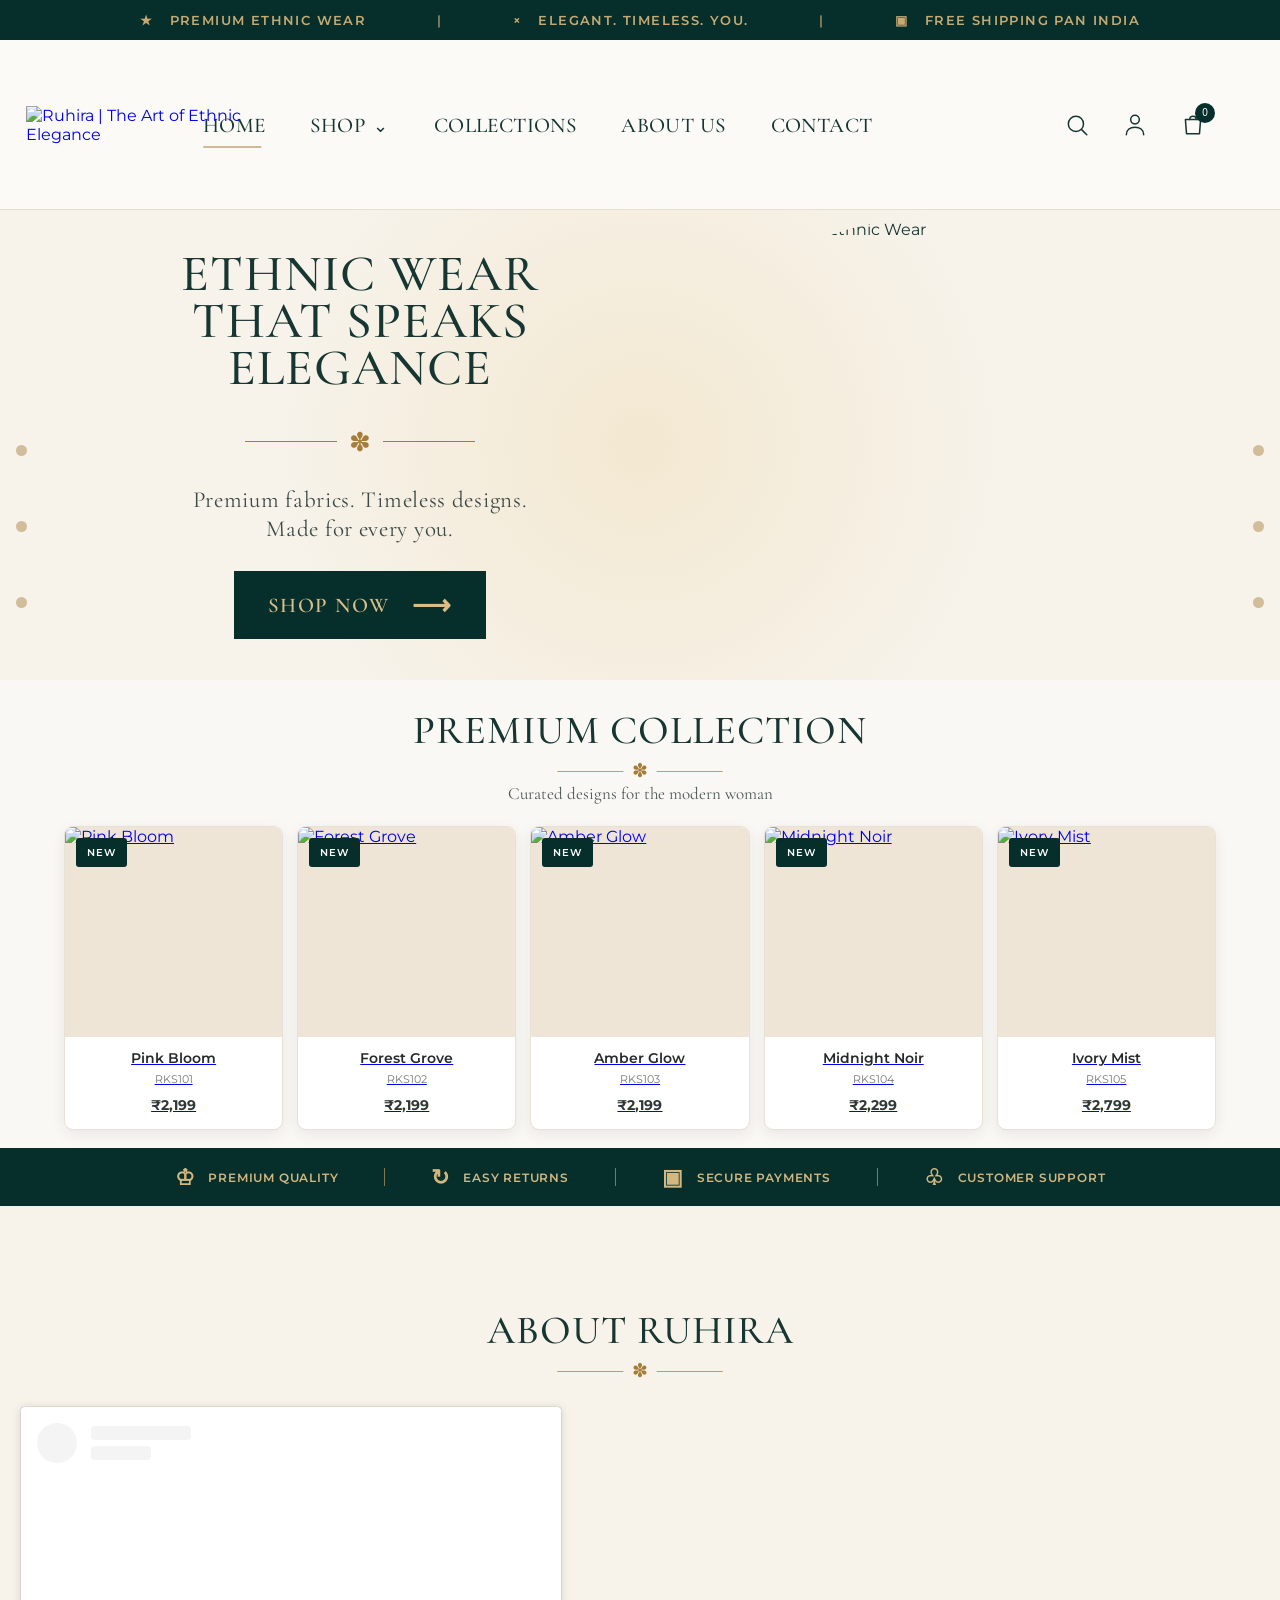
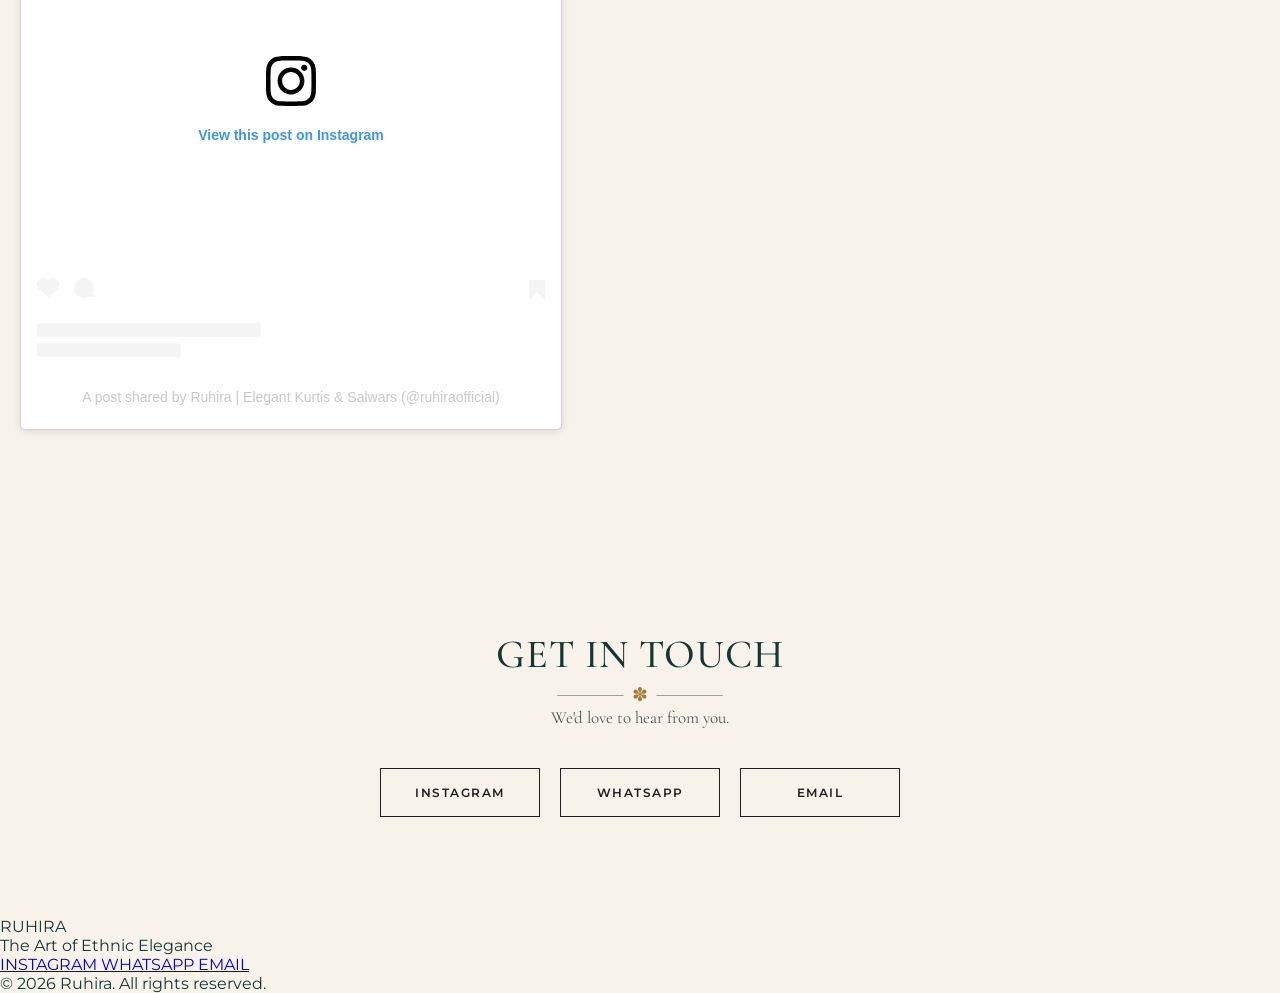
==== index.html @ 458ca5a6 "Update index.html" ====
<!DOCTYPE html>
<html lang="en">
<head>
    <meta charset="UTF-8">
    <meta name="viewport" content="width=device-width, initial-scale=1.0">

    <title>Ruhira | The Art of Ethnic Elegance</title>

    <link rel="stylesheet" href="style.css">

    <link rel="preconnect" href="https://fonts.googleapis.com">
    <link rel="preconnect" href="https://fonts.gstatic.com" crossorigin>

    <link href="https://fonts.googleapis.com/css2?family=Cormorant+Garamond:wght@400;500;600;700&family=Montserrat:wght@400;500;600;700&display=swap" rel="stylesheet">
</head>

<body>

    <!-- TOP ANNOUNCEMENT BAR -->
    <div class="top-bar">
        <div class="top-bar-content">
            <span>★ &nbsp; PREMIUM ETHNIC WEAR</span>
            <span class="divider">|</span>
            <span>× &nbsp; ELEGANT. TIMELESS. YOU.</span>
            <span class="divider">|</span>
            <span>▣ &nbsp; FREE SHIPPING PAN INDIA</span>
        </div>
    </div>


    <!-- NAVBAR -->
    <header class="navbar">

        <!-- COMPLETE LOGO IMAGE -->
        <a href="index.html" class="brand-logo">
            <img
                src="https://res.cloudinary.com/kipwuap2/image/upload/v1787139152/Website_Logo.png"
                alt="Ruhira | The Art of Ethnic Elegance"
            >
        </a>


        <!-- NAVIGATION -->
        <nav class="nav-menu">
            <a href="index.html" class="active">HOME</a>

            <a href="#collection">
                SHOP
                <span class="dropdown-arrow">⌄</span>
            </a>

            <a href="#collection">COLLECTIONS</a>
            <a href="#about">ABOUT US</a>
            <a href="#contact">CONTACT</a>
        </nav>


        <!-- NAV ICONS -->
        <div class="nav-icons">

            <button class="icon-button" aria-label="Search">
                <svg viewBox="0 0 24 24">
                    <circle cx="11" cy="11" r="7"></circle>
                    <line x1="16.5" y1="16.5" x2="21" y2="21"></line>
                </svg>
            </button>

            <button class="icon-button" aria-label="Account">
                <svg viewBox="0 0 24 24">
                    <circle cx="12" cy="7" r="4"></circle>
                    <path d="M4 21c0-4.5 3.5-7 8-7s8 2.5 8 7"></path>
                </svg>
            </button>

            <button class="icon-button cart-button" aria-label="Cart">
                <svg viewBox="0 0 24 24">
                    <path d="M5 7h14l-1 13H6L5 7z"></path>
                    <path d="M9 7a3 3 0 0 1 6 0"></path>
                </svg>

                <span class="cart-count">0</span>
            </button>

        </div>

    </header>


    <!-- HERO SECTION -->
    <section class="hero">

        <div class="hero-decor decor-left">
            <span></span>
            <span></span>
            <span></span>
        </div>

        <div class="hero-content">

            <div class="hero-text">

                <h1>
                    ETHNIC WEAR<br>
                    THAT SPEAKS ELEGANCE
                </h1>

                <div class="ornament">
                    <span></span>
                    <b>✽</b>
                    <span></span>
                </div>

                <p>
                    Premium fabrics. Timeless designs.<br>
                    Made for every you.
                </p>

                <a href="#collection" class="shop-button">
                    SHOP NOW
                    <span>⟶</span>
                </a>

            </div>


            <!-- HERO IMAGE -->
            <div class="hero-image-wrapper">

                <div class="hero-image">
                    <img
                        src="https://res.cloudinary.com/kipwuap2/image/upload/v1787125875/IMG_1424.jpg"
                        alt="Ruhira Premium Ethnic Wear"
                    >
                </div>

            </div>

        </div>

        <div class="hero-decor decor-right">
            <span></span>
            <span></span>
            <span></span>
        </div>

    </section>


    <!-- PREMIUM COLLECTION -->
    <section class="collection" id="collection">

        <div class="section-heading">

            <h2>PREMIUM COLLECTION</h2>

            <div class="ornament small">
                <span></span>
                <b>✽</b>
                <span></span>
            </div>

            <p>Curated designs for the modern woman</p>

        </div>

        <div class="product-grid" id="product-grid">
        </div>

    </section>


    <!-- BENEFITS -->
    <section class="benefits">

        <div class="benefit">
            <span class="benefit-icon">♔</span>
            <span>PREMIUM QUALITY</span>
        </div>

        <div class="benefit-divider"></div>

        <div class="benefit">
            <span class="benefit-icon">↻</span>
            <span>EASY RETURNS</span>
        </div>

        <div class="benefit-divider"></div>

        <div class="benefit">
            <span class="benefit-icon">▣</span>
            <span>SECURE PAYMENTS</span>
        </div>

        <div class="benefit-divider"></div>

        <div class="benefit">
            <span class="benefit-icon">♧</span>
            <span>CUSTOMER SUPPORT</span>
        </div>

    </section>

<section class="about-section" id="about">

    <div class="section-heading">

        <h2>ABOUT RUHIRA</h2>

        <div class="ornament small">
            <span></span>
            <b>✽</b>
            <span></span>
        </div>

    </div>

    <blockquote class="instagram-media" data-instgrm-captioned data-instgrm-permalink="https://www.instagram.com/reel/DbgBTe3TsdC/?utm_source=ig_embed&amp;utm_campaign=loading" data-instgrm-version="14" style=" background:#FFF; border:0; border-radius:3px; box-shadow:0 0 1px 0 rgba(0,0,0,0.5),0 1px 10px 0 rgba(0,0,0,0.15); margin: 1px; max-width:540px; min-width:326px; padding:0; width:99.375%; width:-webkit-calc(100% - 2px); width:calc(100% - 2px);"><div style="padding:16px;"> <a href="https://www.instagram.com/reel/DbgBTe3TsdC/?utm_source=ig_embed&amp;utm_campaign=loading" style=" background:#FFFFFF; line-height:0; padding:0 0; text-align:center; text-decoration:none; width:100%;" target="_blank"> <div style=" display: flex; flex-direction: row; align-items: center;"> <div style="background-color: #F4F4F4; border-radius: 50%; flex-grow: 0; height: 40px; margin-right: 14px; width: 40px;"></div> <div style="display: flex; flex-direction: column; flex-grow: 1; justify-content: center;"> <div style=" background-color: #F4F4F4; border-radius: 4px; flex-grow: 0; height: 14px; margin-bottom: 6px; width: 100px;"></div> <div style=" background-color: #F4F4F4; border-radius: 4px; flex-grow: 0; height: 14px; width: 60px;"></div></div></div><div style="padding: 19% 0;"></div> <div style="display:block; height:50px; margin:0 auto 12px; width:50px;"><svg width="50px" height="50px" viewBox="0 0 60 60" version="1.1" xmlns="https://www.w3.org/2000/svg" xmlns:xlink="https://www.w3.org/1999/xlink"><g stroke="none" stroke-width="1" fill="none" fill-rule="evenodd"><g transform="translate(-511.000000, -20.000000)" fill="#000000"><g><path d="M556.869,30.41 C554.814,30.41 553.148,32.076 553.148,34.131 C553.148,36.186 554.814,37.852 556.869,37.852 C558.924,37.852 560.59,36.186 560.59,34.131 C560.59,32.076 558.924,30.41 556.869,30.41 M541,60.657 C535.114,60.657 530.342,55.887 530.342,50 C530.342,44.114 535.114,39.342 541,39.342 C546.887,39.342 551.658,44.114 551.658,50 C551.658,55.887 546.887,60.657 541,60.657 M541,33.886 C532.1,33.886 524.886,41.1 524.886,50 C524.886,58.899 532.1,66.113 541,66.113 C549.9,66.113 557.115,58.899 557.115,50 C557.115,41.1 549.9,33.886 541,33.886 M565.378,62.101 C565.244,65.022 564.756,66.606 564.346,67.663 C563.803,69.06 563.154,70.057 562.106,71.106 C561.058,72.155 560.06,72.803 558.662,73.347 C557.607,73.757 556.021,74.244 553.102,74.378 C549.944,74.521 548.997,74.552 541,74.552 C533.003,74.552 532.056,74.521 528.898,74.378 C525.979,74.244 524.393,73.757 523.338,73.347 C521.94,72.803 520.942,72.155 519.894,71.106 C518.846,70.057 518.197,69.06 517.654,67.663 C517.244,66.606 516.755,65.022 516.623,62.101 C516.479,58.943 516.448,57.996 516.448,50 C516.448,42.003 516.479,41.056 516.623,37.899 C516.755,34.978 517.244,33.391 517.654,32.338 C518.197,30.938 518.846,29.942 519.894,28.894 C520.942,27.846 521.94,27.196 523.338,26.654 C524.393,26.244 525.979,25.756 528.898,25.623 C532.057,25.479 533.004,25.448 541,25.448 C548.997,25.448 549.943,25.479 553.102,25.623 C556.021,25.756 557.607,26.244 558.662,26.654 C560.06,27.196 561.058,27.846 562.106,28.894 C563.154,29.942 563.803,30.938 564.346,32.338 C564.756,33.391 565.244,34.978 565.378,37.899 C565.522,41.056 565.552,42.003 565.552,50 C565.552,57.996 565.522,58.943 565.378,62.101 M570.82,37.631 C570.674,34.438 570.167,32.258 569.425,30.349 C568.659,28.377 567.633,26.702 565.965,25.035 C564.297,23.368 562.623,22.342 560.652,21.575 C558.743,20.834 556.562,20.326 553.369,20.18 C550.169,20.033 549.148,20 541,20 C532.853,20 531.831,20.033 528.631,20.18 C525.438,20.326 523.257,20.834 521.349,21.575 C519.376,22.342 517.703,23.368 516.035,25.035 C514.368,26.702 513.342,28.377 512.574,30.349 C511.834,32.258 511.326,34.438 511.181,37.631 C511.035,40.831 511,41.851 511,50 C511,58.147 511.035,59.17 511.181,62.369 C511.326,65.562 511.834,67.743 512.574,69.651 C513.342,71.625 514.368,73.296 516.035,74.965 C517.703,76.634 519.376,77.658 521.349,78.425 C523.257,79.167 525.438,79.673 528.631,79.82 C531.831,79.965 532.853,80.001 541,80.001 C549.148,80.001 550.169,79.965 553.369,79.82 C556.562,79.673 558.743,79.167 560.652,78.425 C562.623,77.658 564.297,76.634 565.965,74.965 C567.633,73.296 568.659,71.625 569.425,69.651 C570.167,67.743 570.674,65.562 570.82,62.369 C570.966,59.17 571,58.147 571,50 C571,41.851 570.966,40.831 570.82,37.631"></path></g></g></g></svg></div><div style="padding-top: 8px;"> <div style=" color:#3897f0; font-family:Arial,sans-serif; font-size:14px; font-style:normal; font-weight:550; line-height:18px;">View this post on Instagram</div></div><div style="padding: 12.5% 0;"></div> <div style="display: flex; flex-direction: row; margin-bottom: 14px; align-items: center;"><div> <div style="background-color: #F4F4F4; border-radius: 50%; height: 12.5px; width: 12.5px; transform: translateX(0px) translateY(7px);"></div> <div style="background-color: #F4F4F4; height: 12.5px; transform: rotate(-45deg) translateX(3px) translateY(1px); width: 12.5px; flex-grow: 0; margin-right: 14px; margin-left: 2px;"></div> <div style="background-color: #F4F4F4; border-radius: 50%; height: 12.5px; width: 12.5px; transform: translateX(9px) translateY(-18px);"></div></div><div style="margin-left: 8px;"> <div style=" background-color: #F4F4F4; border-radius: 50%; flex-grow: 0; height: 20px; width: 20px;"></div> <div style=" width: 0; height: 0; border-top: 2px solid transparent; border-left: 6px solid #f4f4f4; border-bottom: 2px solid transparent; transform: translateX(16px) translateY(-4px) rotate(30deg)"></div></div><div style="margin-left: auto;"> <div style=" width: 0px; border-top: 8px solid #F4F4F4; border-right: 8px solid transparent; transform: translateY(16px);"></div> <div style=" background-color: #F4F4F4; flex-grow: 0; height: 12px; width: 16px; transform: translateY(-4px);"></div> <div style=" width: 0; height: 0; border-top: 8px solid #F4F4F4; border-left: 8px solid transparent; transform: translateY(-4px) translateX(8px);"></div></div></div> <div style="display: flex; flex-direction: column; flex-grow: 1; justify-content: center; margin-bottom: 24px;"> <div style=" background-color: #F4F4F4; border-radius: 4px; flex-grow: 0; height: 14px; margin-bottom: 6px; width: 224px;"></div> <div style=" background-color: #F4F4F4; border-radius: 4px; flex-grow: 0; height: 14px; width: 144px;"></div></div></a><p style=" color:#c9c8cd; font-family:Arial,sans-serif; font-size:14px; line-height:17px; margin-bottom:0; margin-top:8px; overflow:hidden; padding:8px 0 7px; text-align:center; text-overflow:ellipsis; white-space:nowrap;"><a href="https://www.instagram.com/reel/DbgBTe3TsdC/?utm_source=ig_embed&amp;utm_campaign=loading" style=" color:#c9c8cd; font-family:Arial,sans-serif; font-size:14px; font-style:normal; font-weight:normal; line-height:17px; text-decoration:none;" target="_blank">A post shared by Ruhira | Elegant Kurtis &amp; Salwars (@ruhiraofficial)</a></p></div></blockquote>
<script async src="//www.instagram.com/embed.js"></script>

</section>
    
<section class="contact-section" id="contact">

    <div class="section-heading">

        <h2>GET IN TOUCH</h2>

        <div class="ornament small">
            <span></span>
            <b>✽</b>
            <span></span>
        </div>

        <p>
            We'd love to hear from you.
        </p>

    </div>


    <div class="contact-links">

        <a
            href="https://www.instagram.com/ruhiraofficial/"
            target="_blank"
            class="contact-link"
        >
            INSTAGRAM
        </a>


        <a
            href="https://wa.me/917625064817"
            target="_blank"
            class="contact-link"
        >
            WHATSAPP
        </a>


        <a
            href="mailto:ruhirabyj@gmail.com"
            class="contact-link"
        >
            EMAIL
        </a>

    </div>

</section> 
    <footer class="site-footer">

    <div class="footer-brand">
        RUHIRA
    </div>

    <p>
        The Art of Ethnic Elegance
    </p>

    <div class="footer-links">

        <a href="https://www.instagram.com/ruhiraofficial/" target="_blank">
            INSTAGRAM
        </a>

        <a href="https://wa.me/917625064817" target="_blank">
            WHATSAPP
        </a>

        <a href="mailto:ruhirabyj@gmail.com">
            EMAIL
        </a>

    </div>

    <div class="footer-bottom">
        © 2026 Ruhira. All rights reserved.
    </div>

</footer>
    
    <script src="catalog.js"></script>
    <script src="index.js"></script>
    <script src="script.js"></script></body>
</html>
---- style.css ----
:root {
    --green: #062f2b;
    --dark-green: #032824;
    --gold: #a57c38;
    --light-gold: #c7aa72;
    --cream: #f7f3eb;
    --text: #173632;
    --white: #ffffff;
}


/* RESET */

* {
    margin: 0;
    padding: 0;
    box-sizing: border-box;
}


html {
    scroll-behavior: smooth;
}


body {
    font-family: "Montserrat", sans-serif;
    background: var(--cream);
    color: var(--text);
    overflow-x: hidden;
}


/* =========================
   TOP BAR
========================= */

.top-bar {
    background: var(--green);
    color: var(--light-gold);
    height: 40px;

    display: flex;
    align-items: center;
    justify-content: center;

    font-size: 13px;
    font-weight: 600;
    letter-spacing: 1.4px;
}


.top-bar-content {
    width: 100%;
    max-width: 1000px;

    display: flex;
    align-items: center;
    justify-content: space-between;
}


.top-bar .divider {
    color: var(--light-gold);
    opacity: 0.8;
}


/* =========================
   NAVBAR
========================= */
.navbar {
    height: 170px;
    background: #fbfaf7;

    position: relative;

    display: flex;
    align-items: center;
    justify-content: center;

    border-bottom: 1px solid #e7dfd0;

    z-index: 10;
}


/* LOGO — completely independent from navigation */

.brand-logo {
    position: absolute;
    left: 2% !important;
    top: 50%;

    transform: translateY(-50%);

    width: 250px;

    display: flex;
    align-items: center;
    justify-content: center;

    text-decoration: none;
}

.brand-logo img {
    width: 250px;
    height: auto;

    display: block;
    object-fit: contain;
    filter: none;
}

/* NAVIGATION — always centered */

.nav-menu {
    position: absolute;

    left: 42% !important;
    top: 50%;

    transform: translate(-50%, -50%);

    display: flex;
    align-items: center;

    gap: 45px;

    white-space: nowrap;
}

.nav-menu a {
    position: relative;

    text-decoration: none;
    color: var(--text);

    font-family: "Cormorant Garamond", serif;
    font-size: 21px;
    font-weight: 500;

    letter-spacing: 0.4px;

    padding: 10px 0;
}


.nav-menu a.active::after {
    content: "";

    position: absolute;

    width: 58px;
    height: 1px;

    background: var(--gold);

    left: 0;
    bottom: 0;
}


.dropdown-arrow {
    font-family: Arial, sans-serif;
    font-size: 18px;

    margin-left: 3px;
}


/* ICONS — independent on right */

.nav-icons {
    position: absolute;

    right: 70px;
    top: 50%;

    transform: translateY(-50%);

    display: flex;
    align-items: center;

    gap: 24px;
}


.icon-button {
    position: relative;

    border: none;
    background: transparent;

    width: 34px;
    height: 34px;

    cursor: pointer;

    display: flex;
    align-items: center;
    justify-content: center;
}


.icon-button svg {
    width: 26px;
    height: 26px;

    fill: none;
    stroke: var(--text);

    stroke-width: 1.4;
    stroke-linecap: round;
    stroke-linejoin: round;
}


.cart-count {
    position: absolute;

    top: -5px;
    right: -5px;

    width: 20px;
    height: 20px;

    border-radius: 50%;

    background: var(--green);
    color: white;

    display: flex;
    align-items: center;
    justify-content: center;

    font-size: 10px;
}


/* =========================
   HERO
========================= */

.hero {
    position: relative;

    background:
        radial-gradient(
            circle at center,
            rgba(232, 204, 143, 0.28) 0%,
            rgba(247, 243, 235, 0) 55%
        ),
        var(--cream);

    min-height: 470px;

    overflow: hidden;
}


.hero-content {
    max-width: 1500px;
    margin: auto;

    min-height: 470px;

    display: grid;
    grid-template-columns: 1fr 1fr;

    align-items: center;

    gap: 20px;

    padding: 0 60px;
}


/* HERO TEXT */

.hero-text {
    text-align: center;

    padding-left: 30px;
}


.hero-text h1 {
    font-family: "Cormorant Garamond", serif;

    font-size: clamp(45px, 4vw, 70px);
    line-height: 0.92;

    font-weight: 500;

    letter-spacing: 1px;

    color: var(--text);

    margin-bottom: 34px;
}


.hero-text p {
    font-family: "Cormorant Garamond", serif;

    color: #3d4947;

    font-size: 23px;
    line-height: 1.25;

    letter-spacing: 0.7px;

    margin: 28px 0;
}


/* ORNAMENT */

.ornament {
    display: flex;

    align-items: center;
    justify-content: center;

    gap: 12px;
}


.ornament span {
    width: 92px;
    height: 1px;

    background: var(--gold);
}


.ornament b {
    color: var(--gold);

    font-size: 26px;
    font-weight: normal;
}


/* SHOP BUTTON */

.shop-button {
    display: inline-flex;

    align-items: center;
    justify-content: center;

    gap: 22px;

    background: var(--green);
    color: #d7bd89;

    text-decoration: none;

    padding: 18px 34px;

    min-width: 210px;

    font-family: "Cormorant Garamond", serif;

    font-size: 21px;
    font-weight: 600;

    letter-spacing: 1.5px;

    transition: 0.25s ease;
}


.shop-button:hover {
    background: #0a413b;
    transform: translateY(-2px);
}


.shop-button span {
    font-family: Arial, sans-serif;
    font-size: 27px;
}


/* =========================
   HERO IMAGE
========================= */

.hero-image-wrapper {
    display: flex;

    align-items: center;
    justify-content: center;

    height: 470px;
}


/*
 IMPORTANT FIX:

 The previous image was zoomed because
 object-fit: cover was cropping it.

 Using contain keeps the full image visible.
*/

.hero-image {
    width: min(100%, 520px);
    height: 450px;

    display: flex;

    align-items: center;
    justify-content: center;

    overflow: hidden;

    border-radius: 240px 240px 0 0;
}


.hero-image img {
    width: 100%;
    height: 100%;

    display: block;

    object-fit: contain;

    object-position: center center;

    background: transparent;
}


/* SIDE DECORATIONS */

.hero-decor {
    position: absolute;

    top: 50%;

    display: flex;
    flex-direction: column;

    gap: 65px;

    opacity: 0.45;
}


.decor-left {
    left: 16px;
}


.decor-right {
    right: 16px;
}


.hero-decor span {
    width: 11px;
    height: 11px;

    background: var(--gold);

    border-radius: 50%;
}


/* =========================
   COLLECTION
========================= */

.collection {
    background: #faf8f4;

    padding: 26px 5vw 18px;
}


.section-heading {
    text-align: center;

    margin-bottom: 22px;
}


.section-heading h2 {
    font-family: "Cormorant Garamond", serif;

    color: var(--text);

    font-size: 40px;
    font-weight: 500;

    letter-spacing: 1px;

    margin-bottom: 3px;
}


.ornament.small {
    transform: scale(0.72);

    margin: -2px 0;
}


.section-heading p {
    font-family: "Cormorant Garamond", serif;

    color: #4d5755;

    font-size: 17px;

    margin-top: -4px;
}


/* PRODUCT GRID */

.product-grid {
    max-width: 1500px;

    margin: 0 auto;

    display: grid;

    grid-template-columns: repeat(5, 1fr);

    gap: 14px;
}


/* PRODUCT CARD */

.product-card {
    background: white;

    border-radius: 9px;

    overflow: hidden;

    box-shadow: 0 4px 14px rgba(35, 35, 35, 0.08);

    border: 1px solid #e8e1d5;

    transition: 0.25s ease;
}


.product-card:hover {
    transform: translateY(-5px);

    box-shadow: 0 12px 28px rgba(35, 35, 35, 0.12);
}


.product-image {
    position: relative;

    height: 210px;

    overflow: hidden;

    background: #eee5d7;
}


.product-image img {
    width: 100%;
    height: 100%;

    display: block;

    object-fit: cover;

    object-position: center top;

    transition: transform 0.4s ease;
}


.product-card:hover .product-image img {
    transform: scale(1.04);
}


.new-tag {
    position: absolute;

    top: 11px;
    left: 11px;

    z-index: 2;

    background: var(--green);
    color: white;

    padding: 8px 11px;

    border-radius: 3px;

    font-size: 10px;
    font-weight: 600;

    letter-spacing: 1px;
}


/* PRODUCT INFO */

.product-info {
    text-align: center;

    padding: 12px 10px 15px;
}


.product-info h3 {
    color: #252b2a;

    font-size: 14px;
    font-weight: 600;

    margin-bottom: 5px;
}


.product-info p {
    color: #777;

    font-size: 11px;

    margin-bottom: 9px;
}


.product-info strong {
    color: #313838;

    font-size: 14px;
}


/* =========================
   BENEFITS
========================= */

.benefits {
    background: var(--green);

    color: #d2b780;

    min-height: 58px;

    display: flex;

    align-items: center;
    justify-content: center;

    gap: 46px;

    padding: 0 30px;
}


.benefit {
    display: flex;

    align-items: center;

    gap: 13px;

    font-size: 12px;
    font-weight: 600;

    letter-spacing: 0.8px;

    white-space: nowrap;
}


.benefit-icon {
    font-size: 22px;

    color: #d2b780;
}


.benefit-divider {
    width: 1px;
    height: 18px;

    background: #b69a62;

    opacity: 0.7;
}


/* =========================
   RESPONSIVE
========================= */

@media (max-width: 1100px) {

    .navbar {
        grid-template-columns: 230px 1fr 170px;
    }

    .brand-logo {
        width: 190px;
        margin-left: 15px;
    }

    .brand-logo img {
        width: 170px;
    }

    .nav-menu {
        gap: 24px;
    }

    .nav-menu a {
        font-size: 18px;
    }

    .product-grid {
        grid-template-columns: repeat(3, 1fr);
    }

    .benefits {
        gap: 20px;
    }

}


@media (max-width: 768px) {

    .top-bar {
        height: auto;

        padding: 10px;

        font-size: 9px;
    }

    .top-bar-content {
        gap: 8px;
    }

    .navbar {
        min-height: 95px;

        grid-template-columns: 150px 1fr auto;

        padding: 8px 15px;
    }

    .brand-logo {
        width: 125px;
        margin-left: 0;
    }

    .brand-logo img {
        width: 125px;
    }

    .nav-menu {
        display: none;
    }

    .nav-icons {
        gap: 10px;
    }

    .hero-content {
        grid-template-columns: 1fr;

        padding: 40px 20px 0;
    }

    .hero-text {
        padding: 0;
    }

    .hero-text h1 {
        font-size: 48px;
    }

    .hero-image-wrapper {
        height: 400px;
    }

    .hero-image {
        height: 380px;
        width: 100%;
    }

    .product-grid {
        grid-template-columns: repeat(2, 1fr);
    }

    .benefits {
        flex-wrap: wrap;

        padding: 18px;

        gap: 15px;
    }

    .benefit-divider {
        display: none;
    }

}


@media (max-width: 480px) {

    .top-bar-content span:nth-child(3),
    .top-bar-content span:nth-child(5) {
        display: none;
    }

    .top-bar .divider {
        display: none;
    }

    .product-grid {
        grid-template-columns: 1fr;
    }

    .hero-text h1 {
        font-size: 40px;
    }

    .hero-text p {
        font-size: 20px;
    }

}

.size-button.disabled,
.size-button:disabled {
    opacity: 0.3;
    cursor: not-allowed;
}

/* =========================
   CONTACT SECTION
========================= */

.contact-section {
    padding: 100px 20px;
    text-align: center;
}


.contact-links {
    display: flex;
    justify-content: center;
    gap: 20px;
    margin-top: 40px;
    flex-wrap: wrap;
}


.contact-link {
    min-width: 160px;
    padding: 16px 25px;

    border: 1px solid #1f1f1f;

    color: #1f1f1f;

    text-decoration: none;

    font-family: "Montserrat", sans-serif;

    font-size: 12px;

    font-weight: 600;

    letter-spacing: 1.5px;

    transition: all 0.3s ease;
}


.contact-link:hover {
    background: #1f1f1f;
    color: #ffffff;
}

.about-section {
    padding: 100px 20px;
    text-align: center;
}
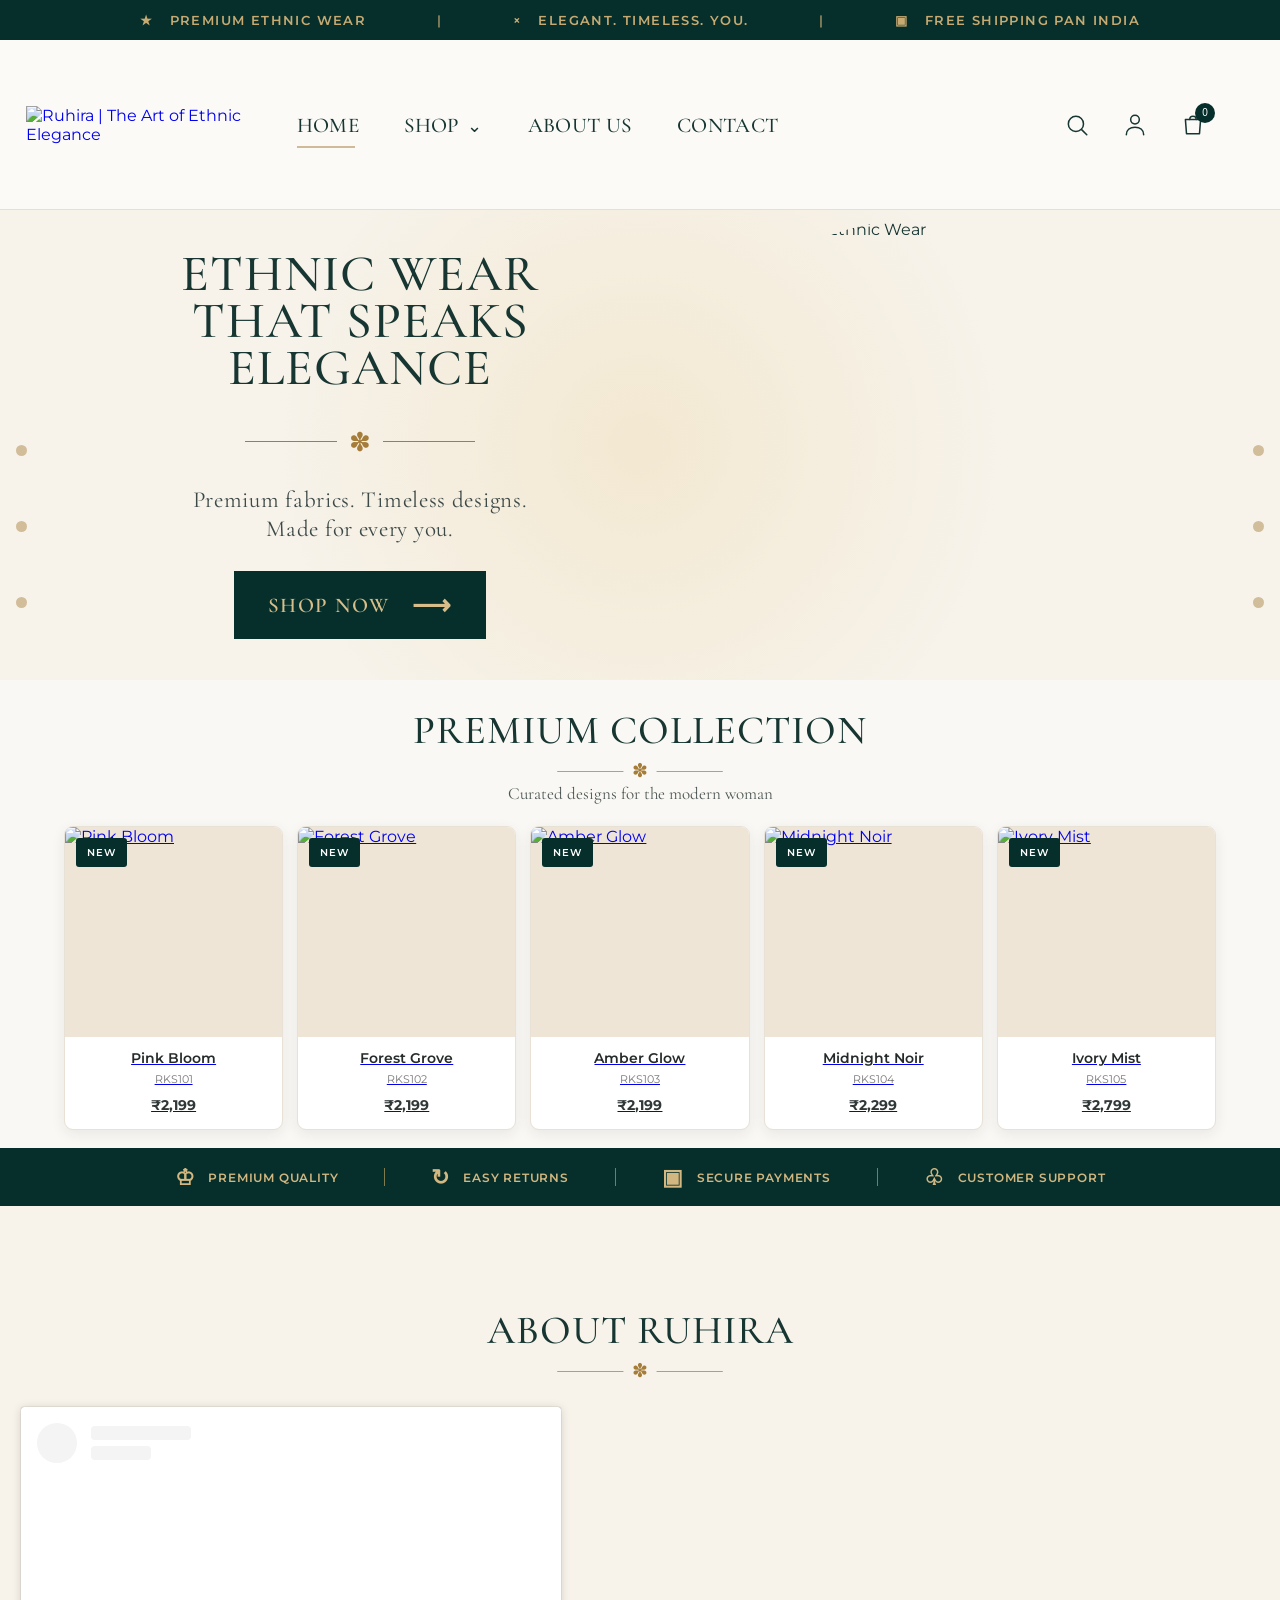
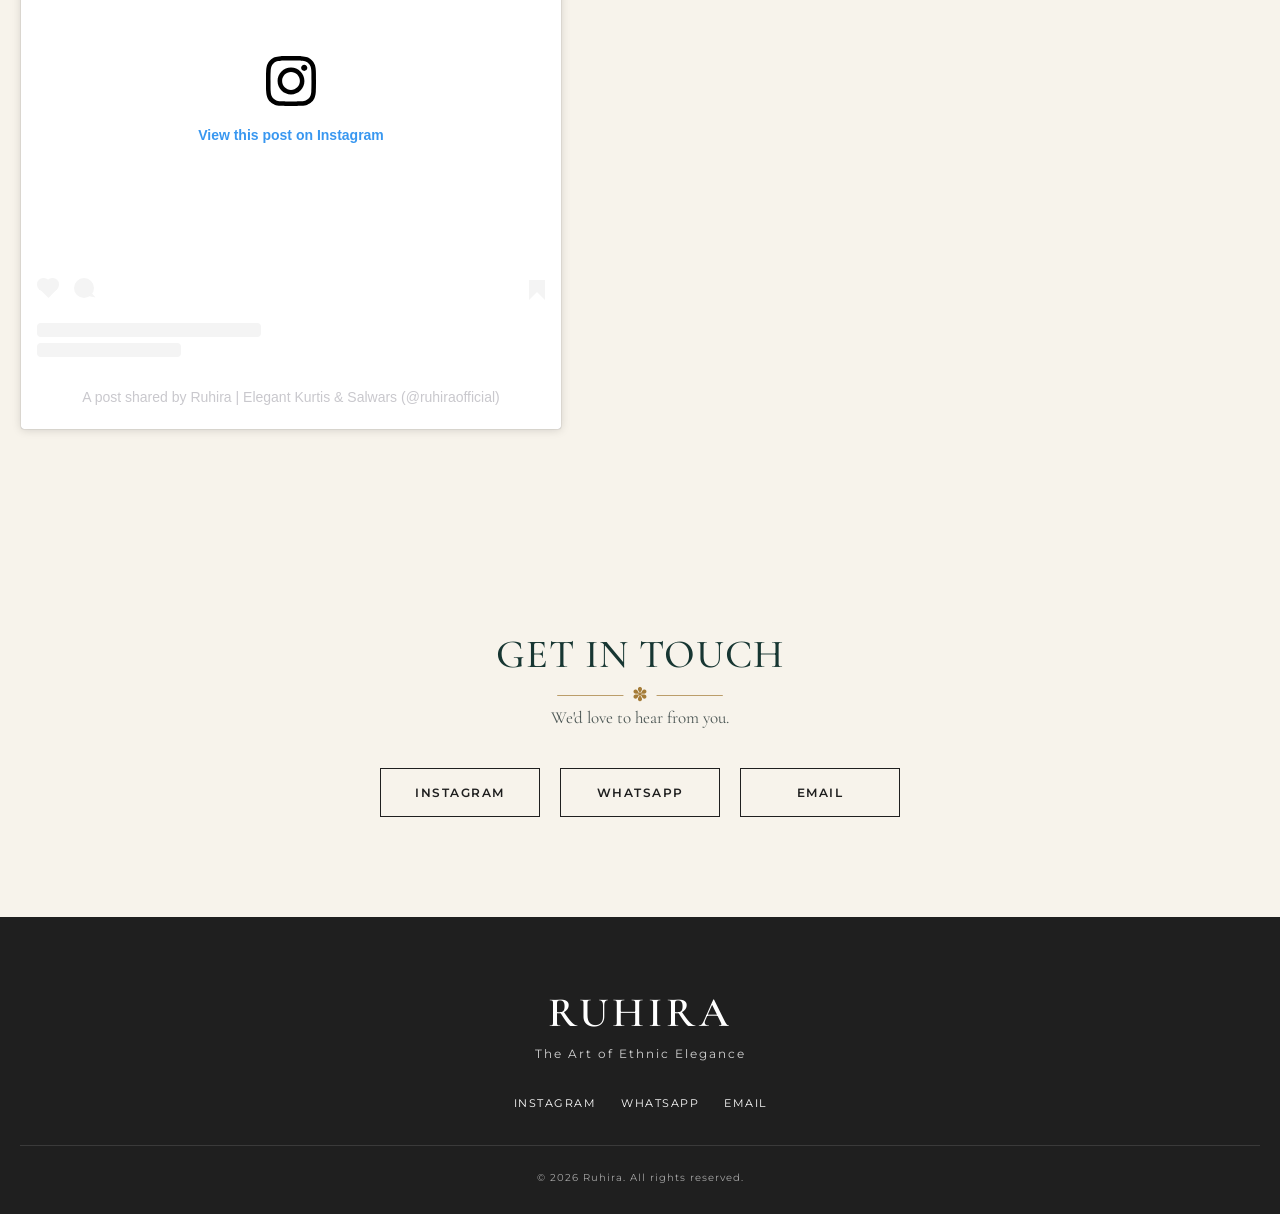
==== commit 7bdc6c11: "Update index.html" ====
--- a/index.html
+++ b/index.html
@@ -49,7 +49,6 @@
                 <span class="dropdown-arrow">⌄</span>
             </a>
 
-            <a href="#collection">COLLECTIONS</a>
             <a href="#about">ABOUT US</a>
             <a href="#contact">CONTACT</a>
         </nav>
--- a/style.css
+++ b/style.css
@@ -904,3 +904,64 @@
     padding: 100px 20px;
     text-align: center;
 }
+
+/* =========================
+   FOOTER
+========================= */
+
+.site-footer {
+    padding: 70px 20px 30px;
+    text-align: center;
+    background: #1f1f1f;
+    color: #ffffff;
+}
+
+
+.footer-brand {
+    font-family: "Cormorant Garamond", serif;
+    font-size: 42px;
+    font-weight: 600;
+    letter-spacing: 4px;
+}
+
+
+.site-footer p {
+    margin-top: 8px;
+    font-family: "Montserrat", sans-serif;
+    font-size: 12px;
+    letter-spacing: 2px;
+    opacity: 0.8;
+}
+
+
+.footer-links {
+    display: flex;
+    justify-content: center;
+    gap: 25px;
+    margin: 35px 0;
+    flex-wrap: wrap;
+}
+
+
+.footer-links a {
+    color: #ffffff;
+    text-decoration: none;
+    font-family: "Montserrat", sans-serif;
+    font-size: 11px;
+    letter-spacing: 1.5px;
+}
+
+
+.footer-links a:hover {
+    opacity: 0.7;
+}
+
+
+.footer-bottom {
+    padding-top: 25px;
+    border-top: 1px solid rgba(255, 255, 255, 0.2);
+    font-family: "Montserrat", sans-serif;
+    font-size: 10px;
+    letter-spacing: 1px;
+    opacity: 0.6;
+}
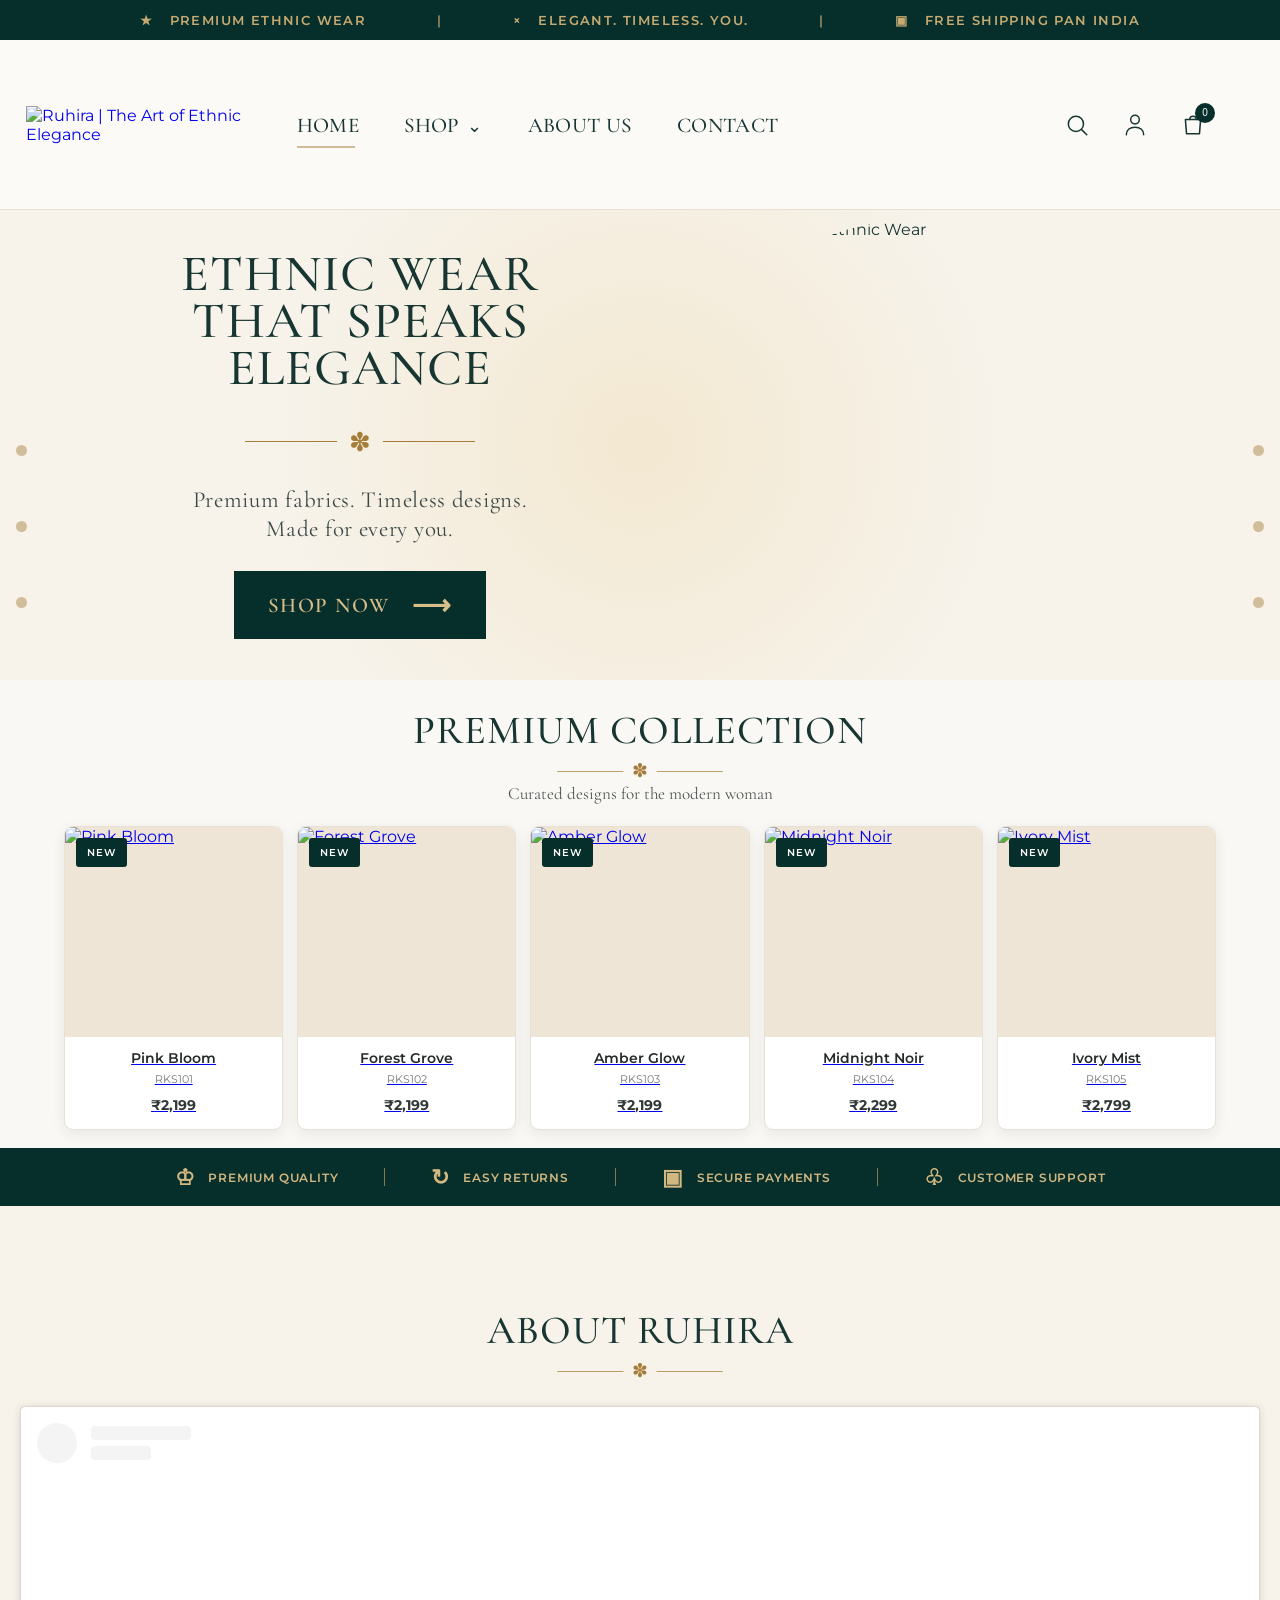
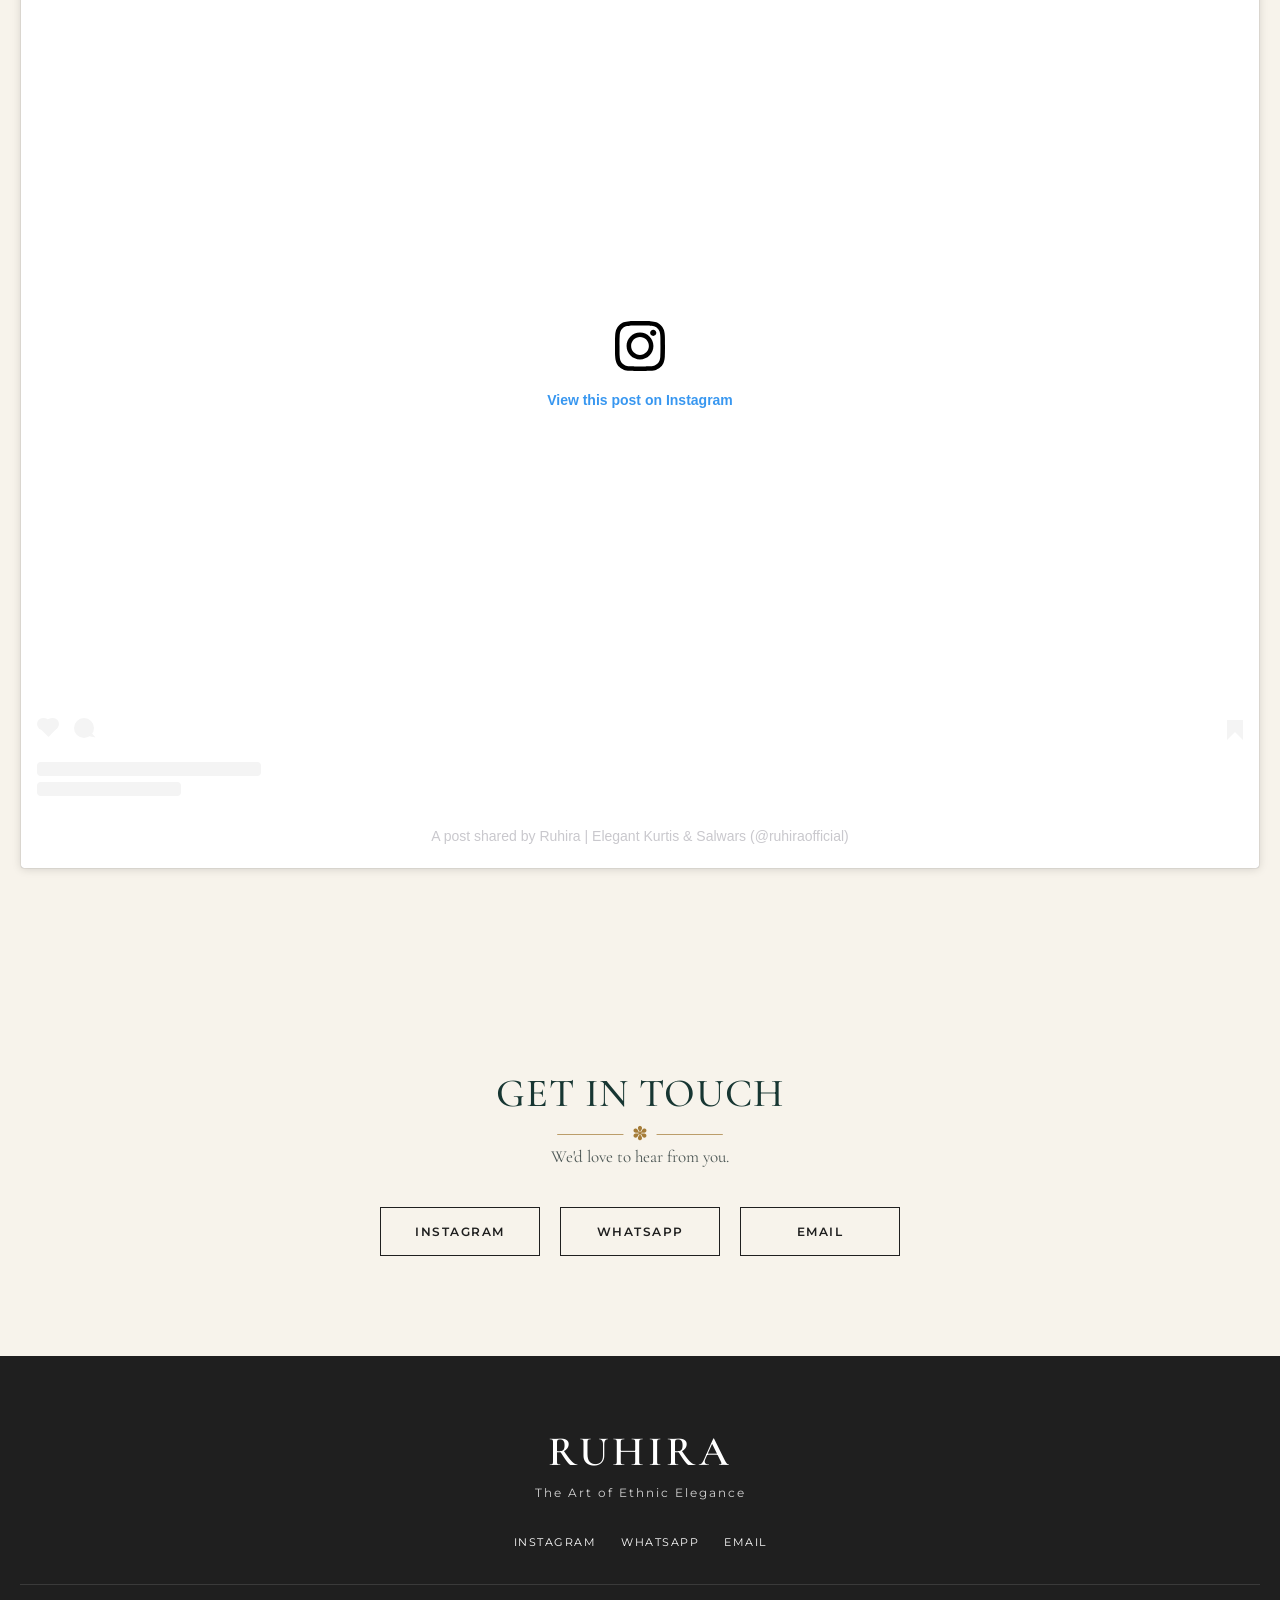
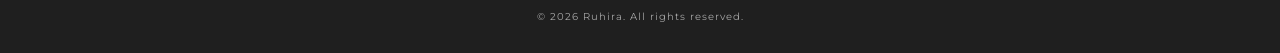
==== commit 198ad8eb: "Update index.html" ====
--- a/index.html
+++ b/index.html
@@ -212,10 +212,10 @@
         </div>
 
     </div>
-
-    <blockquote class="instagram-media" data-instgrm-captioned data-instgrm-permalink="https://www.instagram.com/reel/DbgBTe3TsdC/?utm_source=ig_embed&amp;utm_campaign=loading" data-instgrm-version="14" style=" background:#FFF; border:0; border-radius:3px; box-shadow:0 0 1px 0 rgba(0,0,0,0.5),0 1px 10px 0 rgba(0,0,0,0.15); margin: 1px; max-width:540px; min-width:326px; padding:0; width:99.375%; width:-webkit-calc(100% - 2px); width:calc(100% - 2px);"><div style="padding:16px;"> <a href="https://www.instagram.com/reel/DbgBTe3TsdC/?utm_source=ig_embed&amp;utm_campaign=loading" style=" background:#FFFFFF; line-height:0; padding:0 0; text-align:center; text-decoration:none; width:100%;" target="_blank"> <div style=" display: flex; flex-direction: row; align-items: center;"> <div style="background-color: #F4F4F4; border-radius: 50%; flex-grow: 0; height: 40px; margin-right: 14px; width: 40px;"></div> <div style="display: flex; flex-direction: column; flex-grow: 1; justify-content: center;"> <div style=" background-color: #F4F4F4; border-radius: 4px; flex-grow: 0; height: 14px; margin-bottom: 6px; width: 100px;"></div> <div style=" background-color: #F4F4F4; border-radius: 4px; flex-grow: 0; height: 14px; width: 60px;"></div></div></div><div style="padding: 19% 0;"></div> <div style="display:block; height:50px; margin:0 auto 12px; width:50px;"><svg width="50px" height="50px" viewBox="0 0 60 60" version="1.1" xmlns="https://www.w3.org/2000/svg" xmlns:xlink="https://www.w3.org/1999/xlink"><g stroke="none" stroke-width="1" fill="none" fill-rule="evenodd"><g transform="translate(-511.000000, -20.000000)" fill="#000000"><g><path d="M556.869,30.41 C554.814,30.41 553.148,32.076 553.148,34.131 C553.148,36.186 554.814,37.852 556.869,37.852 C558.924,37.852 560.59,36.186 560.59,34.131 C560.59,32.076 558.924,30.41 556.869,30.41 M541,60.657 C535.114,60.657 530.342,55.887 530.342,50 C530.342,44.114 535.114,39.342 541,39.342 C546.887,39.342 551.658,44.114 551.658,50 C551.658,55.887 546.887,60.657 541,60.657 M541,33.886 C532.1,33.886 524.886,41.1 524.886,50 C524.886,58.899 532.1,66.113 541,66.113 C549.9,66.113 557.115,58.899 557.115,50 C557.115,41.1 549.9,33.886 541,33.886 M565.378,62.101 C565.244,65.022 564.756,66.606 564.346,67.663 C563.803,69.06 563.154,70.057 562.106,71.106 C561.058,72.155 560.06,72.803 558.662,73.347 C557.607,73.757 556.021,74.244 553.102,74.378 C549.944,74.521 548.997,74.552 541,74.552 C533.003,74.552 532.056,74.521 528.898,74.378 C525.979,74.244 524.393,73.757 523.338,73.347 C521.94,72.803 520.942,72.155 519.894,71.106 C518.846,70.057 518.197,69.06 517.654,67.663 C517.244,66.606 516.755,65.022 516.623,62.101 C516.479,58.943 516.448,57.996 516.448,50 C516.448,42.003 516.479,41.056 516.623,37.899 C516.755,34.978 517.244,33.391 517.654,32.338 C518.197,30.938 518.846,29.942 519.894,28.894 C520.942,27.846 521.94,27.196 523.338,26.654 C524.393,26.244 525.979,25.756 528.898,25.623 C532.057,25.479 533.004,25.448 541,25.448 C548.997,25.448 549.943,25.479 553.102,25.623 C556.021,25.756 557.607,26.244 558.662,26.654 C560.06,27.196 561.058,27.846 562.106,28.894 C563.154,29.942 563.803,30.938 564.346,32.338 C564.756,33.391 565.244,34.978 565.378,37.899 C565.522,41.056 565.552,42.003 565.552,50 C565.552,57.996 565.522,58.943 565.378,62.101 M570.82,37.631 C570.674,34.438 570.167,32.258 569.425,30.349 C568.659,28.377 567.633,26.702 565.965,25.035 C564.297,23.368 562.623,22.342 560.652,21.575 C558.743,20.834 556.562,20.326 553.369,20.18 C550.169,20.033 549.148,20 541,20 C532.853,20 531.831,20.033 528.631,20.18 C525.438,20.326 523.257,20.834 521.349,21.575 C519.376,22.342 517.703,23.368 516.035,25.035 C514.368,26.702 513.342,28.377 512.574,30.349 C511.834,32.258 511.326,34.438 511.181,37.631 C511.035,40.831 511,41.851 511,50 C511,58.147 511.035,59.17 511.181,62.369 C511.326,65.562 511.834,67.743 512.574,69.651 C513.342,71.625 514.368,73.296 516.035,74.965 C517.703,76.634 519.376,77.658 521.349,78.425 C523.257,79.167 525.438,79.673 528.631,79.82 C531.831,79.965 532.853,80.001 541,80.001 C549.148,80.001 550.169,79.965 553.369,79.82 C556.562,79.673 558.743,79.167 560.652,78.425 C562.623,77.658 564.297,76.634 565.965,74.965 C567.633,73.296 568.659,71.625 569.425,69.651 C570.167,67.743 570.674,65.562 570.82,62.369 C570.966,59.17 571,58.147 571,50 C571,41.851 570.966,40.831 570.82,37.631"></path></g></g></g></svg></div><div style="padding-top: 8px;"> <div style=" color:#3897f0; font-family:Arial,sans-serif; font-size:14px; font-style:normal; font-weight:550; line-height:18px;">View this post on Instagram</div></div><div style="padding: 12.5% 0;"></div> <div style="display: flex; flex-direction: row; margin-bottom: 14px; align-items: center;"><div> <div style="background-color: #F4F4F4; border-radius: 50%; height: 12.5px; width: 12.5px; transform: translateX(0px) translateY(7px);"></div> <div style="background-color: #F4F4F4; height: 12.5px; transform: rotate(-45deg) translateX(3px) translateY(1px); width: 12.5px; flex-grow: 0; margin-right: 14px; margin-left: 2px;"></div> <div style="background-color: #F4F4F4; border-radius: 50%; height: 12.5px; width: 12.5px; transform: translateX(9px) translateY(-18px);"></div></div><div style="margin-left: 8px;"> <div style=" background-color: #F4F4F4; border-radius: 50%; flex-grow: 0; height: 20px; width: 20px;"></div> <div style=" width: 0; height: 0; border-top: 2px solid transparent; border-left: 6px solid #f4f4f4; border-bottom: 2px solid transparent; transform: translateX(16px) translateY(-4px) rotate(30deg)"></div></div><div style="margin-left: auto;"> <div style=" width: 0px; border-top: 8px solid #F4F4F4; border-right: 8px solid transparent; transform: translateY(16px);"></div> <div style=" background-color: #F4F4F4; flex-grow: 0; height: 12px; width: 16px; transform: translateY(-4px);"></div> <div style=" width: 0; height: 0; border-top: 8px solid #F4F4F4; border-left: 8px solid transparent; transform: translateY(-4px) translateX(8px);"></div></div></div> <div style="display: flex; flex-direction: column; flex-grow: 1; justify-content: center; margin-bottom: 24px;"> <div style=" background-color: #F4F4F4; border-radius: 4px; flex-grow: 0; height: 14px; margin-bottom: 6px; width: 224px;"></div> <div style=" background-color: #F4F4F4; border-radius: 4px; flex-grow: 0; height: 14px; width: 144px;"></div></div></a><p style=" color:#c9c8cd; font-family:Arial,sans-serif; font-size:14px; line-height:17px; margin-bottom:0; margin-top:8px; overflow:hidden; padding:8px 0 7px; text-align:center; text-overflow:ellipsis; white-space:nowrap;"><a href="https://www.instagram.com/reel/DbgBTe3TsdC/?utm_source=ig_embed&amp;utm_campaign=loading" style=" color:#c9c8cd; font-family:Arial,sans-serif; font-size:14px; font-style:normal; font-weight:normal; line-height:17px; text-decoration:none;" target="_blank">A post shared by Ruhira | Elegant Kurtis &amp; Salwars (@ruhiraofficial)</a></p></div></blockquote>
+<div class="about-video">
+    <blockquote class="instagram-media" data-instgrm-captioned data-instgrm-permalink="https://www.instagram.com/reel/DbgBTe3TsdC/?utm_source=ig_embed&amp;utm_campaign=loading" data-instgrm-version="14" style=" background:#FFF; border:0; border-radius:3px; box-shadow:0 0 1px 0 rgba(0,0,0,0.5),0 1px 10px 0 rgba(0,0,0,0.15); margin: 1px; max-width:100%; min-width:326px; padding:0; width:99.375%; width:-webkit-calc(100% - 2px); width:calc(100% - 2px);"><div style="padding:16px;"> <a href="https://www.instagram.com/reel/DbgBTe3TsdC/?utm_source=ig_embed&amp;utm_campaign=loading" style=" background:#FFFFFF; line-height:0; padding:0 0; text-align:center; text-decoration:none; width:100%;" target="_blank"> <div style=" display: flex; flex-direction: row; align-items: center;"> <div style="background-color: #F4F4F4; border-radius: 50%; flex-grow: 0; height: 40px; margin-right: 14px; width: 40px;"></div> <div style="display: flex; flex-direction: column; flex-grow: 1; justify-content: center;"> <div style=" background-color: #F4F4F4; border-radius: 4px; flex-grow: 0; height: 14px; margin-bottom: 6px; width: 100px;"></div> <div style=" background-color: #F4F4F4; border-radius: 4px; flex-grow: 0; height: 14px; width: 60px;"></div></div></div><div style="padding: 19% 0;"></div> <div style="display:block; height:50px; margin:0 auto 12px; width:50px;"><svg width="50px" height="50px" viewBox="0 0 60 60" version="1.1" xmlns="https://www.w3.org/2000/svg" xmlns:xlink="https://www.w3.org/1999/xlink"><g stroke="none" stroke-width="1" fill="none" fill-rule="evenodd"><g transform="translate(-511.000000, -20.000000)" fill="#000000"><g><path d="M556.869,30.41 C554.814,30.41 553.148,32.076 553.148,34.131 C553.148,36.186 554.814,37.852 556.869,37.852 C558.924,37.852 560.59,36.186 560.59,34.131 C560.59,32.076 558.924,30.41 556.869,30.41 M541,60.657 C535.114,60.657 530.342,55.887 530.342,50 C530.342,44.114 535.114,39.342 541,39.342 C546.887,39.342 551.658,44.114 551.658,50 C551.658,55.887 546.887,60.657 541,60.657 M541,33.886 C532.1,33.886 524.886,41.1 524.886,50 C524.886,58.899 532.1,66.113 541,66.113 C549.9,66.113 557.115,58.899 557.115,50 C557.115,41.1 549.9,33.886 541,33.886 M565.378,62.101 C565.244,65.022 564.756,66.606 564.346,67.663 C563.803,69.06 563.154,70.057 562.106,71.106 C561.058,72.155 560.06,72.803 558.662,73.347 C557.607,73.757 556.021,74.244 553.102,74.378 C549.944,74.521 548.997,74.552 541,74.552 C533.003,74.552 532.056,74.521 528.898,74.378 C525.979,74.244 524.393,73.757 523.338,73.347 C521.94,72.803 520.942,72.155 519.894,71.106 C518.846,70.057 518.197,69.06 517.654,67.663 C517.244,66.606 516.755,65.022 516.623,62.101 C516.479,58.943 516.448,57.996 516.448,50 C516.448,42.003 516.479,41.056 516.623,37.899 C516.755,34.978 517.244,33.391 517.654,32.338 C518.197,30.938 518.846,29.942 519.894,28.894 C520.942,27.846 521.94,27.196 523.338,26.654 C524.393,26.244 525.979,25.756 528.898,25.623 C532.057,25.479 533.004,25.448 541,25.448 C548.997,25.448 549.943,25.479 553.102,25.623 C556.021,25.756 557.607,26.244 558.662,26.654 C560.06,27.196 561.058,27.846 562.106,28.894 C563.154,29.942 563.803,30.938 564.346,32.338 C564.756,33.391 565.244,34.978 565.378,37.899 C565.522,41.056 565.552,42.003 565.552,50 C565.552,57.996 565.522,58.943 565.378,62.101 M570.82,37.631 C570.674,34.438 570.167,32.258 569.425,30.349 C568.659,28.377 567.633,26.702 565.965,25.035 C564.297,23.368 562.623,22.342 560.652,21.575 C558.743,20.834 556.562,20.326 553.369,20.18 C550.169,20.033 549.148,20 541,20 C532.853,20 531.831,20.033 528.631,20.18 C525.438,20.326 523.257,20.834 521.349,21.575 C519.376,22.342 517.703,23.368 516.035,25.035 C514.368,26.702 513.342,28.377 512.574,30.349 C511.834,32.258 511.326,34.438 511.181,37.631 C511.035,40.831 511,41.851 511,50 C511,58.147 511.035,59.17 511.181,62.369 C511.326,65.562 511.834,67.743 512.574,69.651 C513.342,71.625 514.368,73.296 516.035,74.965 C517.703,76.634 519.376,77.658 521.349,78.425 C523.257,79.167 525.438,79.673 528.631,79.82 C531.831,79.965 532.853,80.001 541,80.001 C549.148,80.001 550.169,79.965 553.369,79.82 C556.562,79.673 558.743,79.167 560.652,78.425 C562.623,77.658 564.297,76.634 565.965,74.965 C567.633,73.296 568.659,71.625 569.425,69.651 C570.167,67.743 570.674,65.562 570.82,62.369 C570.966,59.17 571,58.147 571,50 C571,41.851 570.966,40.831 570.82,37.631"></path></g></g></g></svg></div><div style="padding-top: 8px;"> <div style=" color:#3897f0; font-family:Arial,sans-serif; font-size:14px; font-style:normal; font-weight:550; line-height:18px;">View this post on Instagram</div></div><div style="padding: 12.5% 0;"></div> <div style="display: flex; flex-direction: row; margin-bottom: 14px; align-items: center;"><div> <div style="background-color: #F4F4F4; border-radius: 50%; height: 12.5px; width: 12.5px; transform: translateX(0px) translateY(7px);"></div> <div style="background-color: #F4F4F4; height: 12.5px; transform: rotate(-45deg) translateX(3px) translateY(1px); width: 12.5px; flex-grow: 0; margin-right: 14px; margin-left: 2px;"></div> <div style="background-color: #F4F4F4; border-radius: 50%; height: 12.5px; width: 12.5px; transform: translateX(9px) translateY(-18px);"></div></div><div style="margin-left: 8px;"> <div style=" background-color: #F4F4F4; border-radius: 50%; flex-grow: 0; height: 20px; width: 20px;"></div> <div style=" width: 0; height: 0; border-top: 2px solid transparent; border-left: 6px solid #f4f4f4; border-bottom: 2px solid transparent; transform: translateX(16px) translateY(-4px) rotate(30deg)"></div></div><div style="margin-left: auto;"> <div style=" width: 0px; border-top: 8px solid #F4F4F4; border-right: 8px solid transparent; transform: translateY(16px);"></div> <div style=" background-color: #F4F4F4; flex-grow: 0; height: 12px; width: 16px; transform: translateY(-4px);"></div> <div style=" width: 0; height: 0; border-top: 8px solid #F4F4F4; border-left: 8px solid transparent; transform: translateY(-4px) translateX(8px);"></div></div></div> <div style="display: flex; flex-direction: column; flex-grow: 1; justify-content: center; margin-bottom: 24px;"> <div style=" background-color: #F4F4F4; border-radius: 4px; flex-grow: 0; height: 14px; margin-bottom: 6px; width: 224px;"></div> <div style=" background-color: #F4F4F4; border-radius: 4px; flex-grow: 0; height: 14px; width: 144px;"></div></div></a><p style=" color:#c9c8cd; font-family:Arial,sans-serif; font-size:14px; line-height:17px; margin-bottom:0; margin-top:8px; overflow:hidden; padding:8px 0 7px; text-align:center; text-overflow:ellipsis; white-space:nowrap;"><a href="https://www.instagram.com/reel/DbgBTe3TsdC/?utm_source=ig_embed&amp;utm_campaign=loading" style=" color:#c9c8cd; font-family:Arial,sans-serif; font-size:14px; font-style:normal; font-weight:normal; line-height:17px; text-decoration:none;" target="_blank">A post shared by Ruhira | Elegant Kurtis &amp; Salwars (@ruhiraofficial)</a></p></div></blockquote>
 <script async src="//www.instagram.com/embed.js"></script>
-
+</div>
 </section>
     
 <section class="contact-section" id="contact">
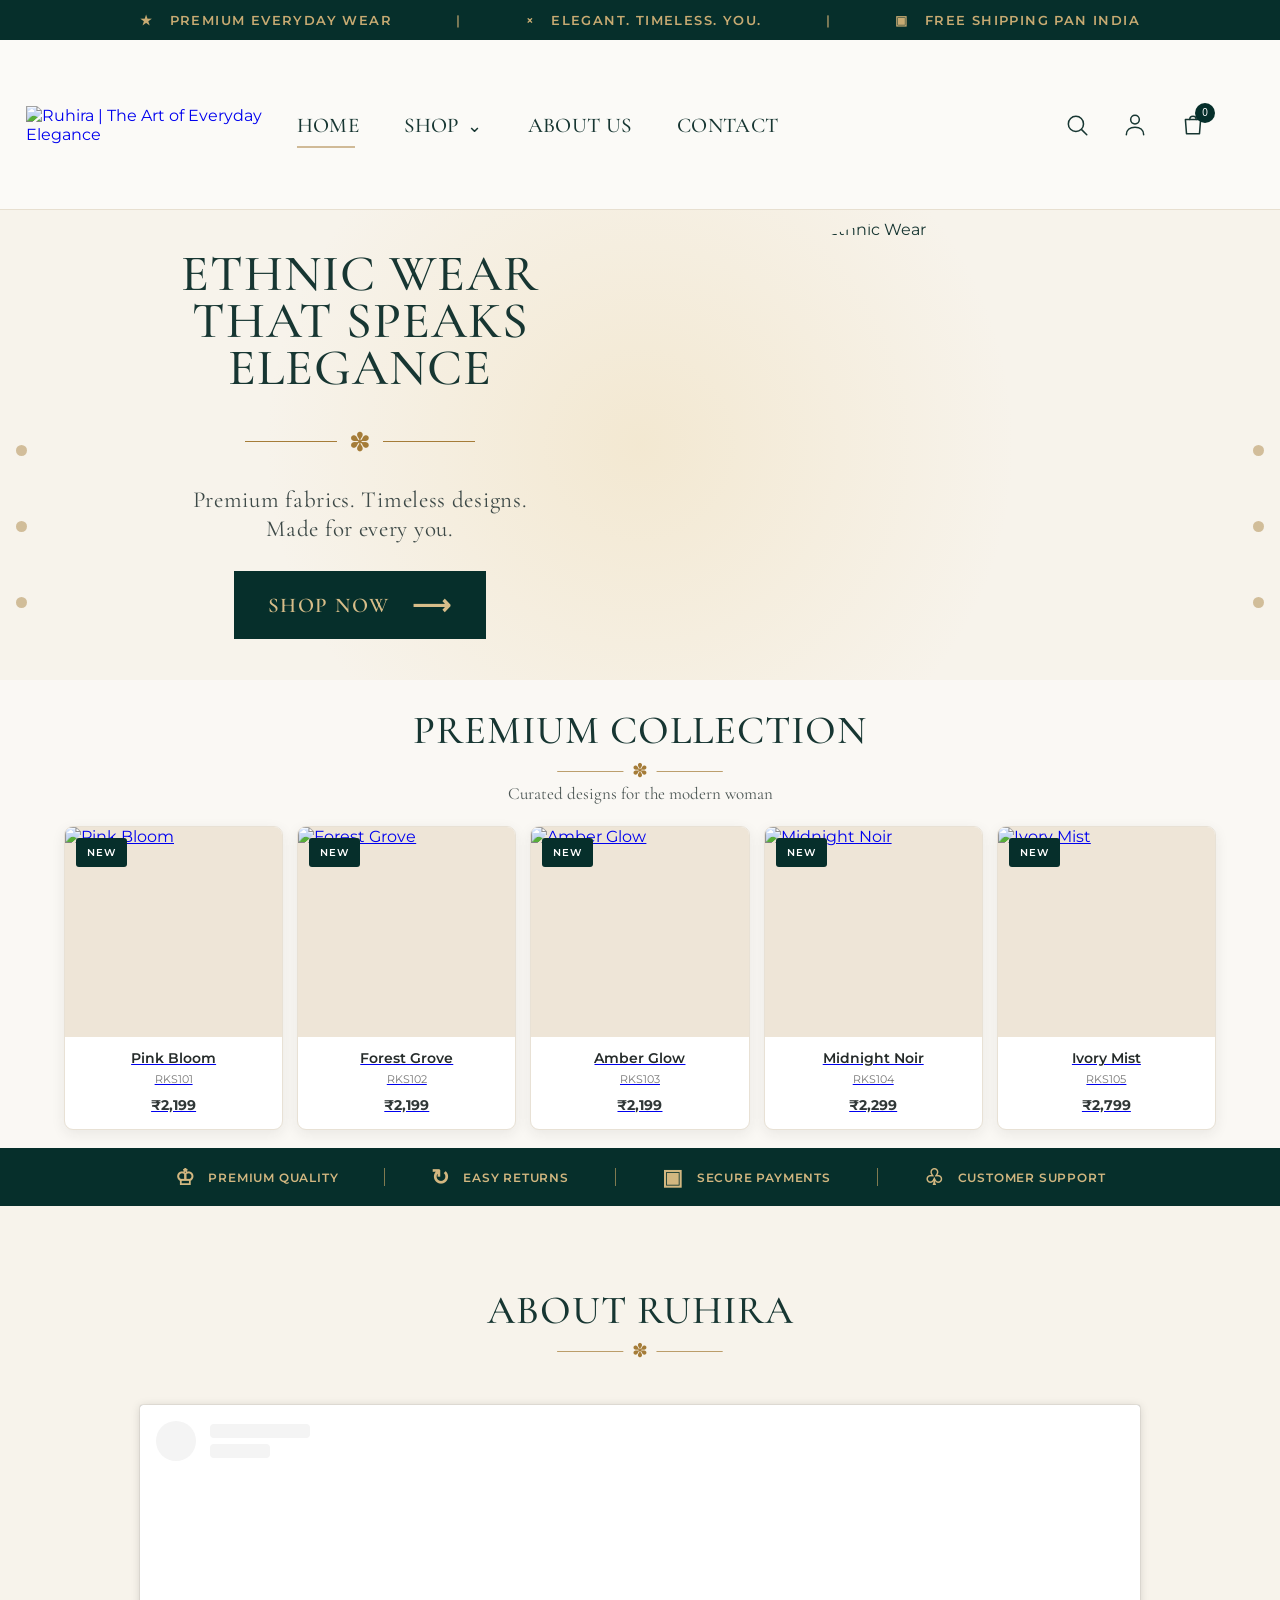
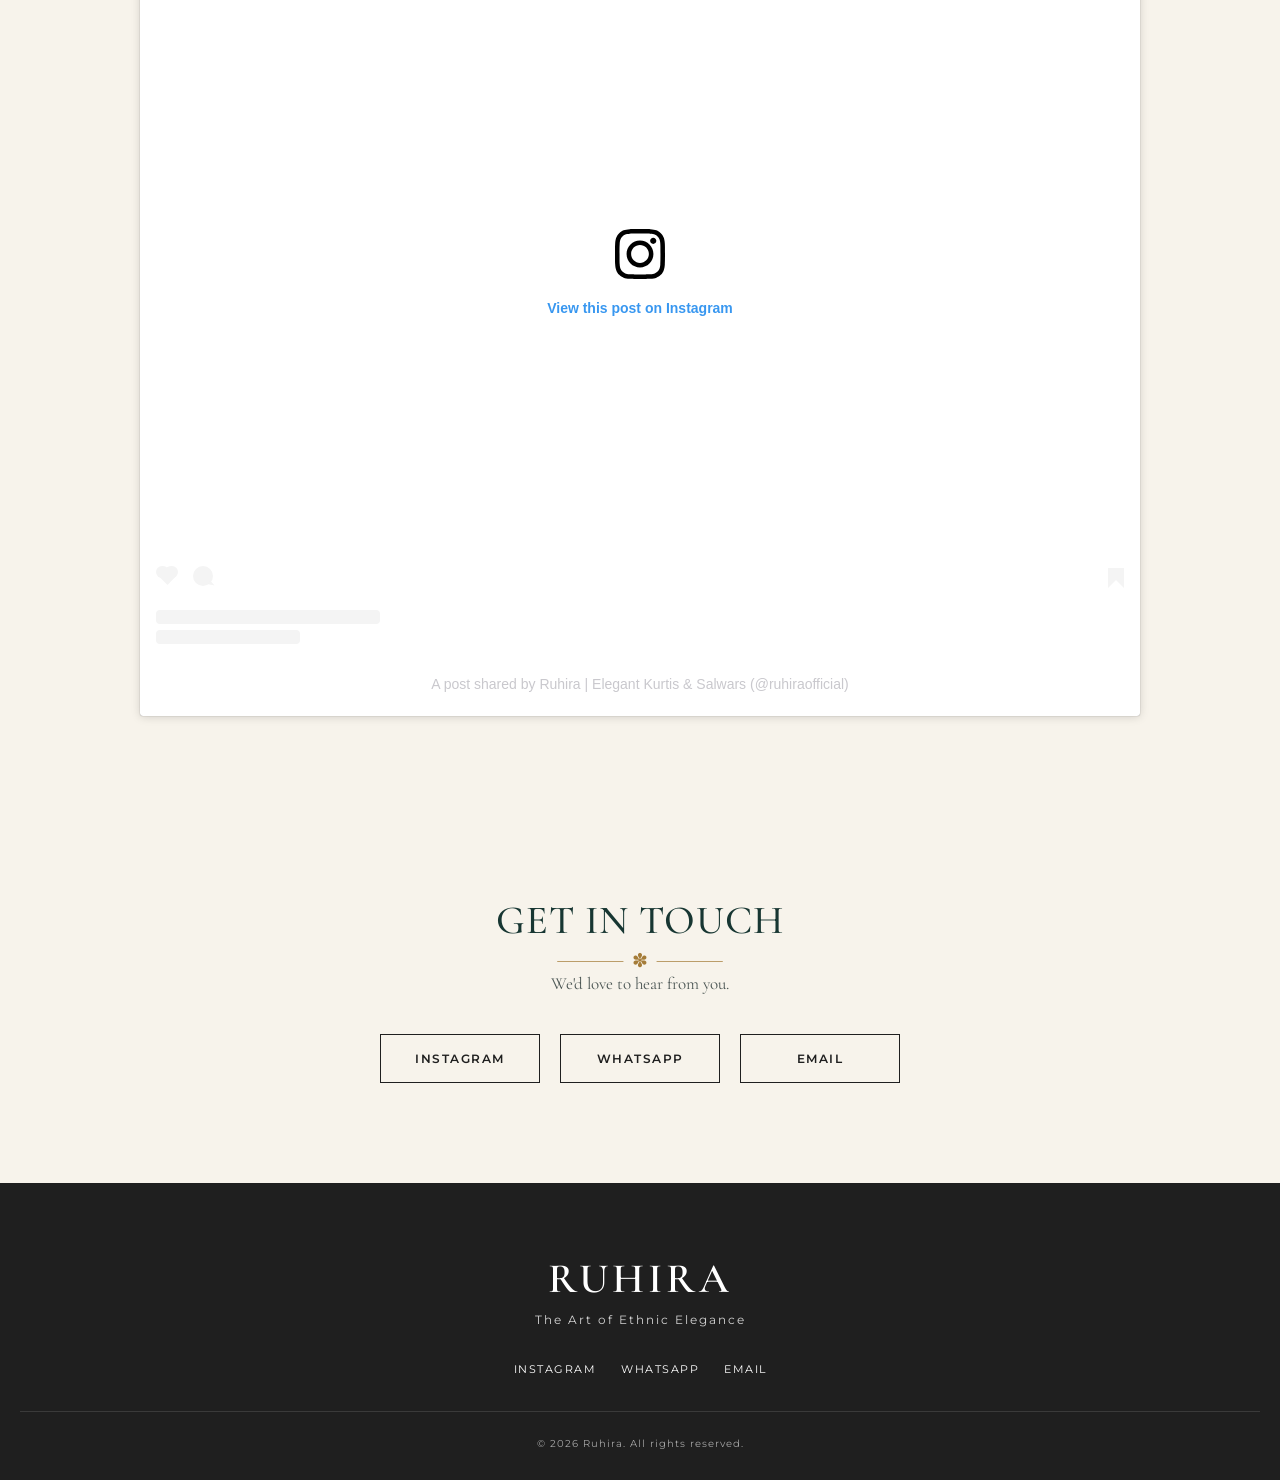
==== commit dc1a3ccf: "Update index.html" ====
--- a/index.html
+++ b/index.html
@@ -4,7 +4,7 @@
     <meta charset="UTF-8">
     <meta name="viewport" content="width=device-width, initial-scale=1.0">
 
-    <title>Ruhira | The Art of Ethnic Elegance</title>
+    <title>Ruhira | The Art of Everyday Elegance</title>
 
     <link rel="stylesheet" href="style.css">
 
@@ -19,7 +19,7 @@
     <!-- TOP ANNOUNCEMENT BAR -->
     <div class="top-bar">
         <div class="top-bar-content">
-            <span>★ &nbsp; PREMIUM ETHNIC WEAR</span>
+            <span>★ &nbsp; PREMIUM EVERYDAY WEAR</span>
             <span class="divider">|</span>
             <span>× &nbsp; ELEGANT. TIMELESS. YOU.</span>
             <span class="divider">|</span>
@@ -35,7 +35,7 @@
         <a href="index.html" class="brand-logo">
             <img
                 src="https://res.cloudinary.com/kipwuap2/image/upload/v1787139152/Website_Logo.png"
-                alt="Ruhira | The Art of Ethnic Elegance"
+                alt="Ruhira | The Art of Everyday Elegance"
             >
         </a>
 
--- a/style.css
+++ b/style.css
@@ -965,3 +965,21 @@
     letter-spacing: 1px;
     opacity: 0.6;
 }
+
+/* ABOUT RUHIRA INSTAGRAM REEL */
+
+.about-section {
+    padding: 80px 8%;
+}
+
+.about-video {
+    width: 100%;
+    max-width: 1000px;
+    margin: 40px auto 0;
+}
+
+.about-video .instagram-media {
+    width: 100% !important;
+    max-width: 100% !important;
+    margin: 0 auto !important;
+}
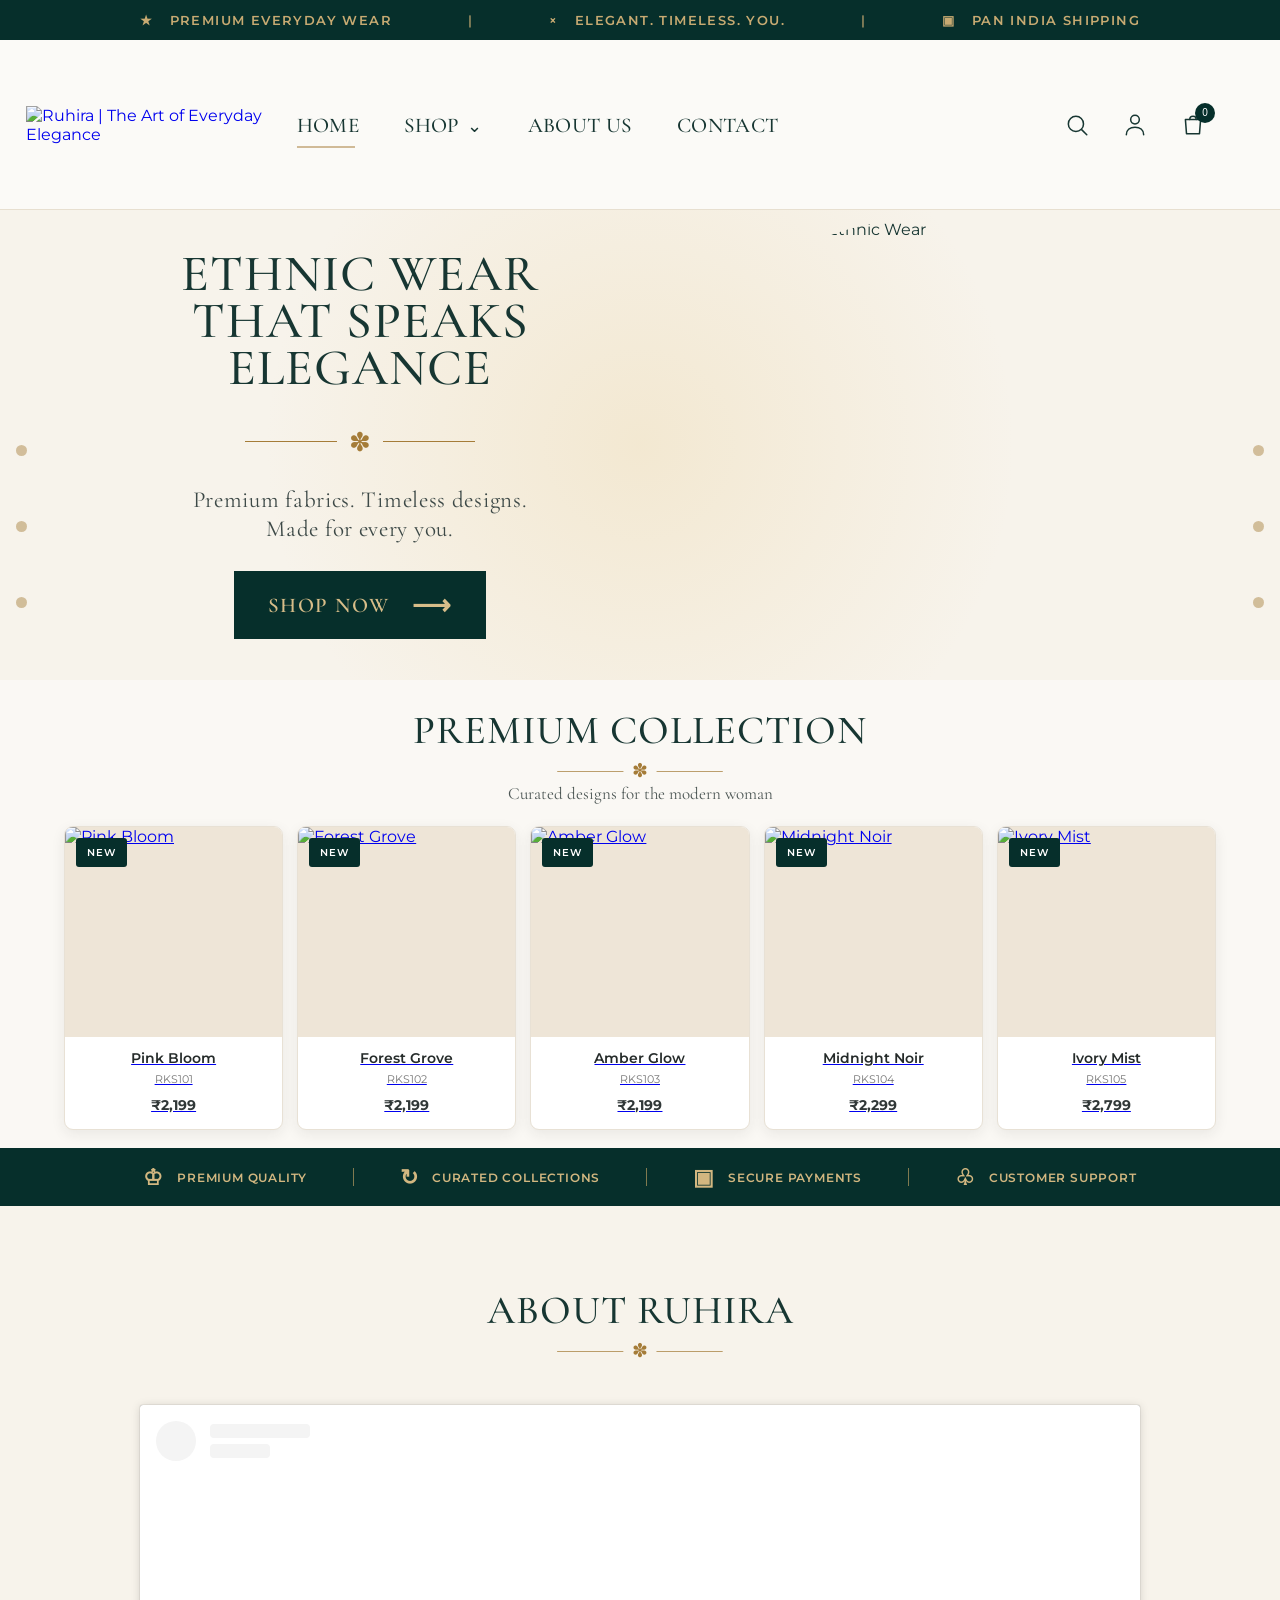
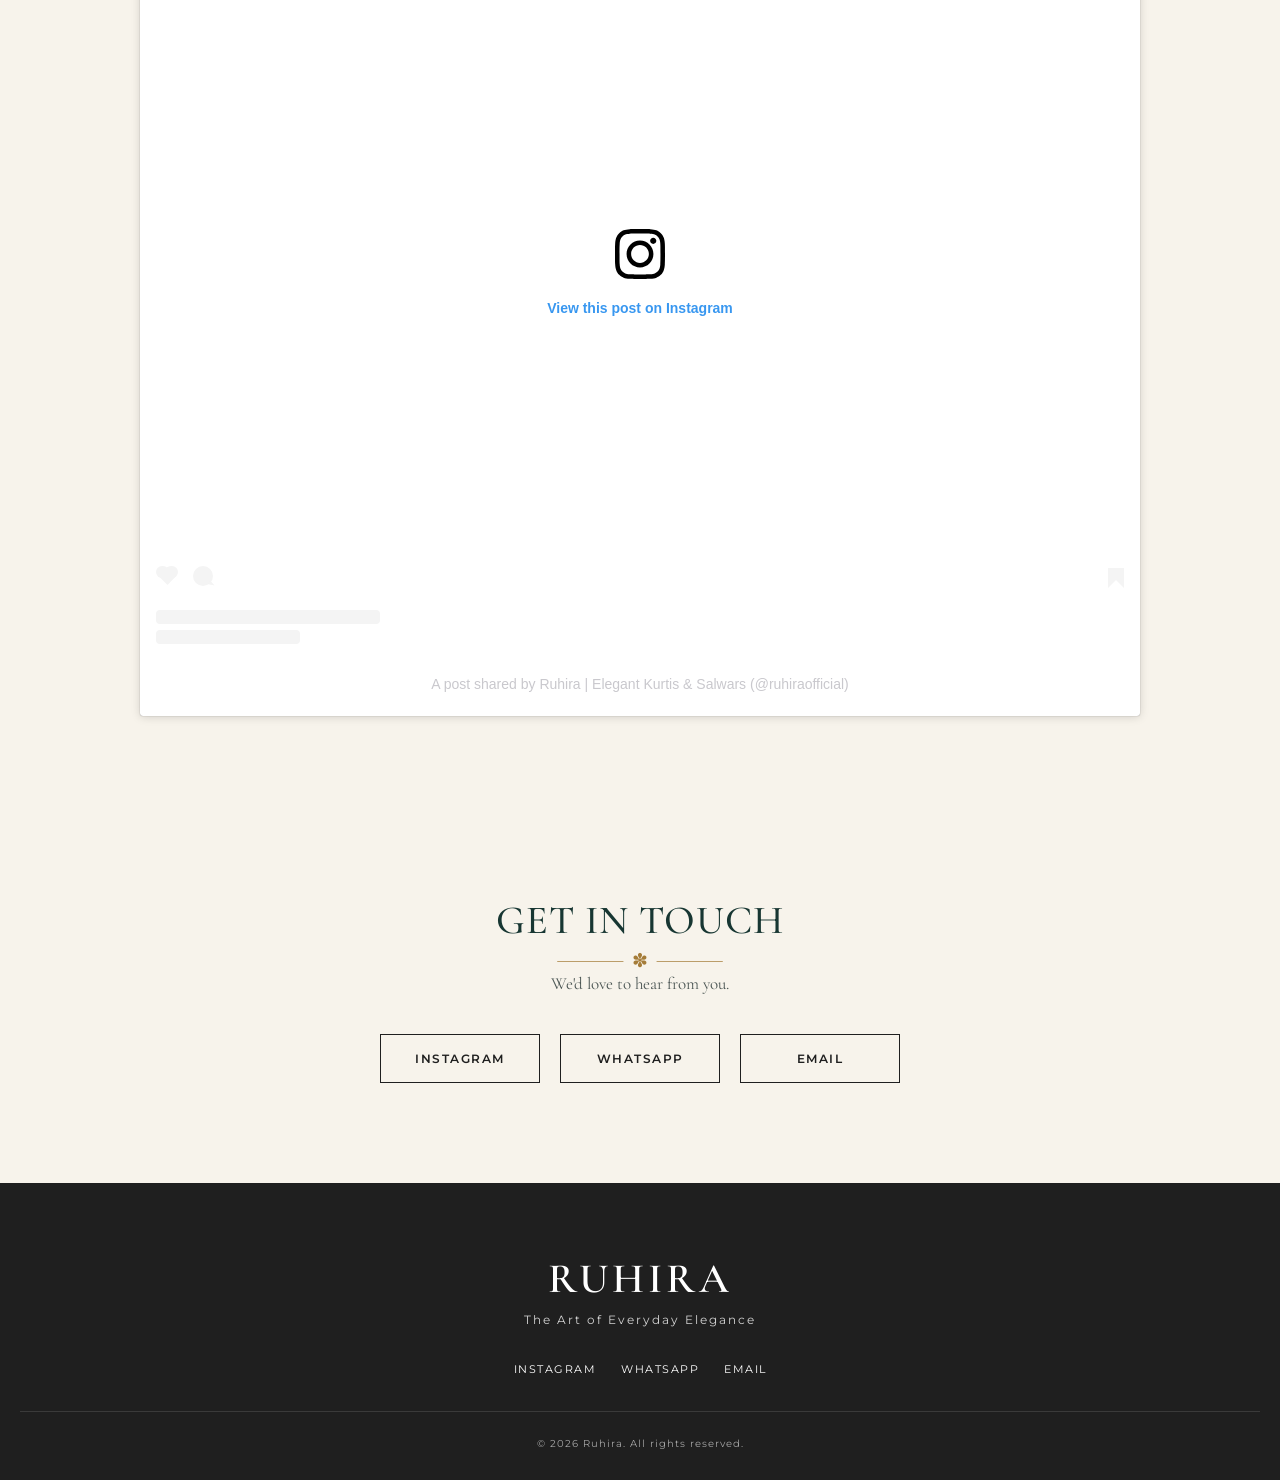
==== commit cd94a65b: "Update index.html" ====
--- a/index.html
+++ b/index.html
@@ -23,7 +23,7 @@
             <span class="divider">|</span>
             <span>× &nbsp; ELEGANT. TIMELESS. YOU.</span>
             <span class="divider">|</span>
-            <span>▣ &nbsp; FREE SHIPPING PAN INDIA</span>
+            <span>▣ &nbsp; PAN INDIA SHIPPING</span>
         </div>
     </div>
 
@@ -180,7 +180,7 @@
 
         <div class="benefit">
             <span class="benefit-icon">↻</span>
-            <span>EASY RETURNS</span>
+            <span>CURATED COLLECTIONS</span>
         </div>
 
         <div class="benefit-divider"></div>
@@ -274,7 +274,7 @@
     </div>
 
     <p>
-        The Art of Ethnic Elegance
+        The Art of Everyday Elegance
     </p>
 
     <div class="footer-links">
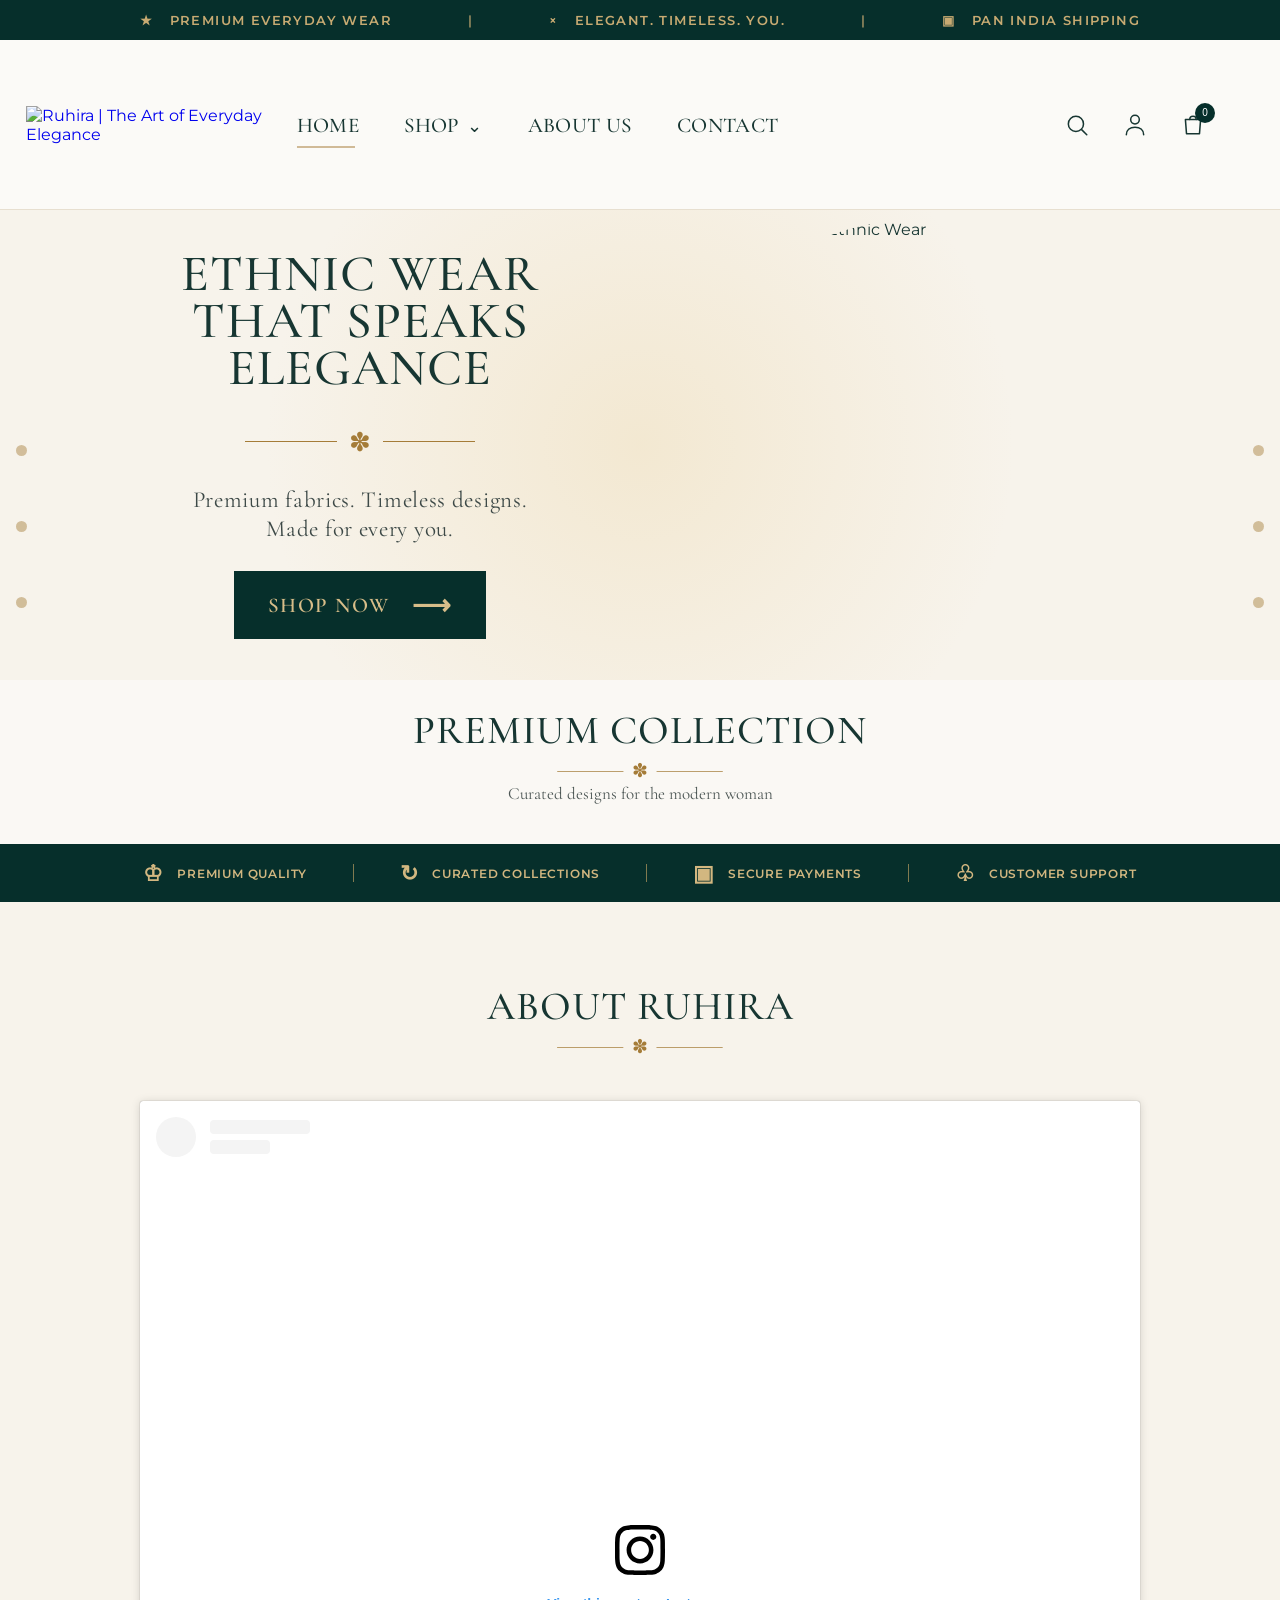
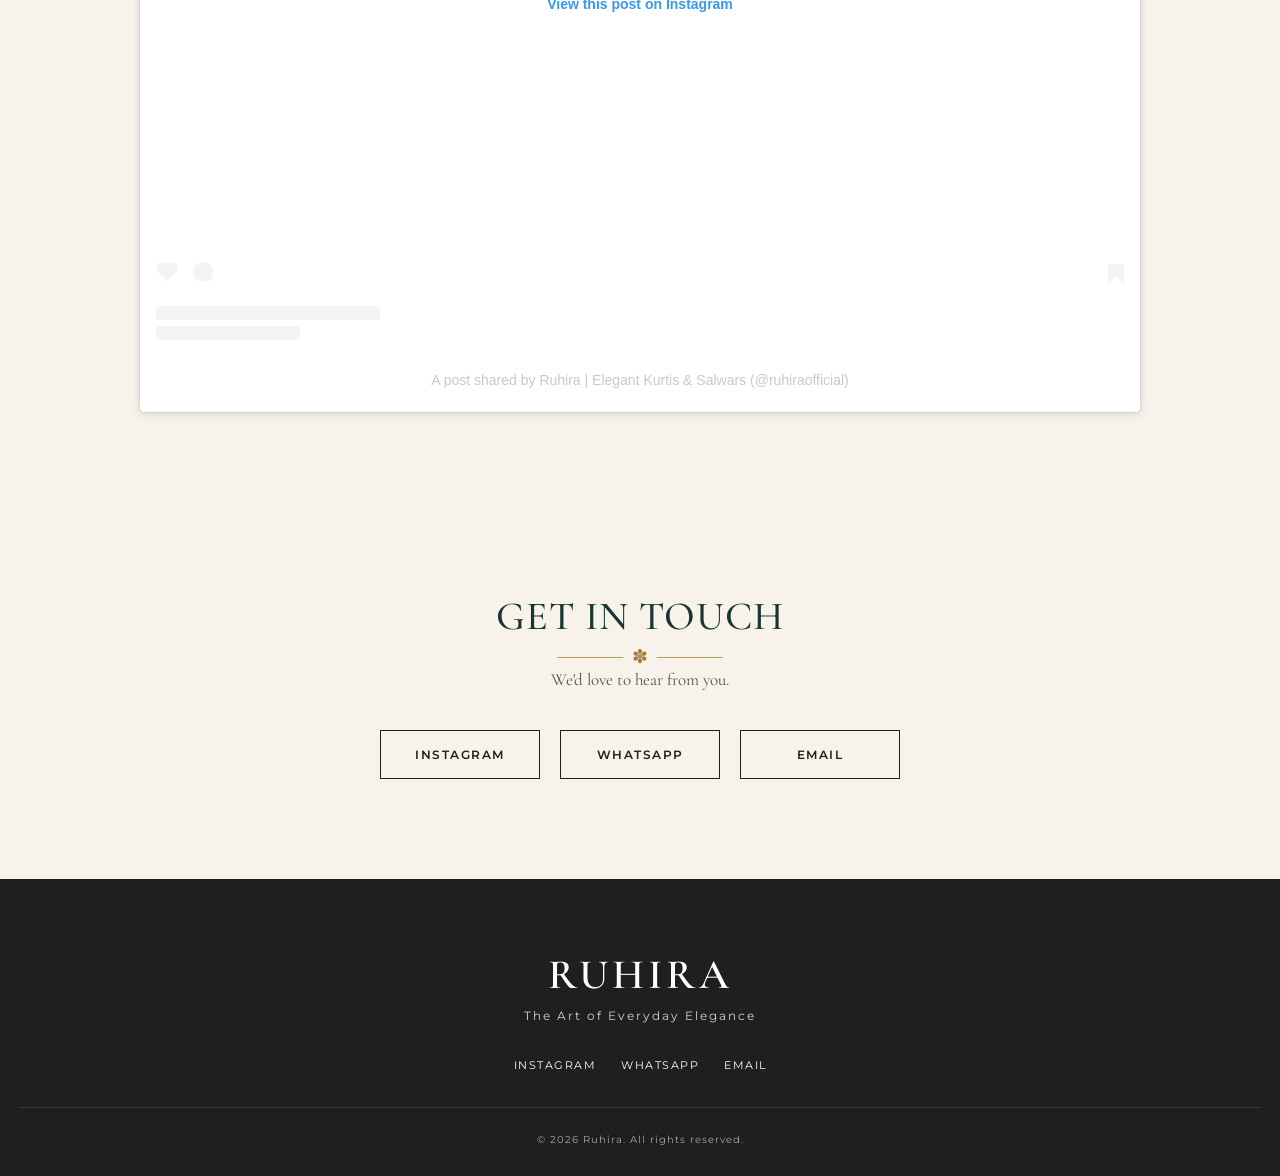
==== commit eb9c3f59: "Update index.html" ====
--- a/index.html
+++ b/index.html
@@ -34,7 +34,7 @@
         <!-- COMPLETE LOGO IMAGE -->
         <a href="index.html" class="brand-logo">
             <img
-                src="https://res.cloudinary.com/kipwuap2/image/upload/v1787139152/Website_Logo.png"
+                src="https://res.cloudinary.com/kipwuap2/image/upload/v1787230556/Website_Logo.png"
                 alt="Ruhira | The Art of Everyday Elegance"
             >
         </a>
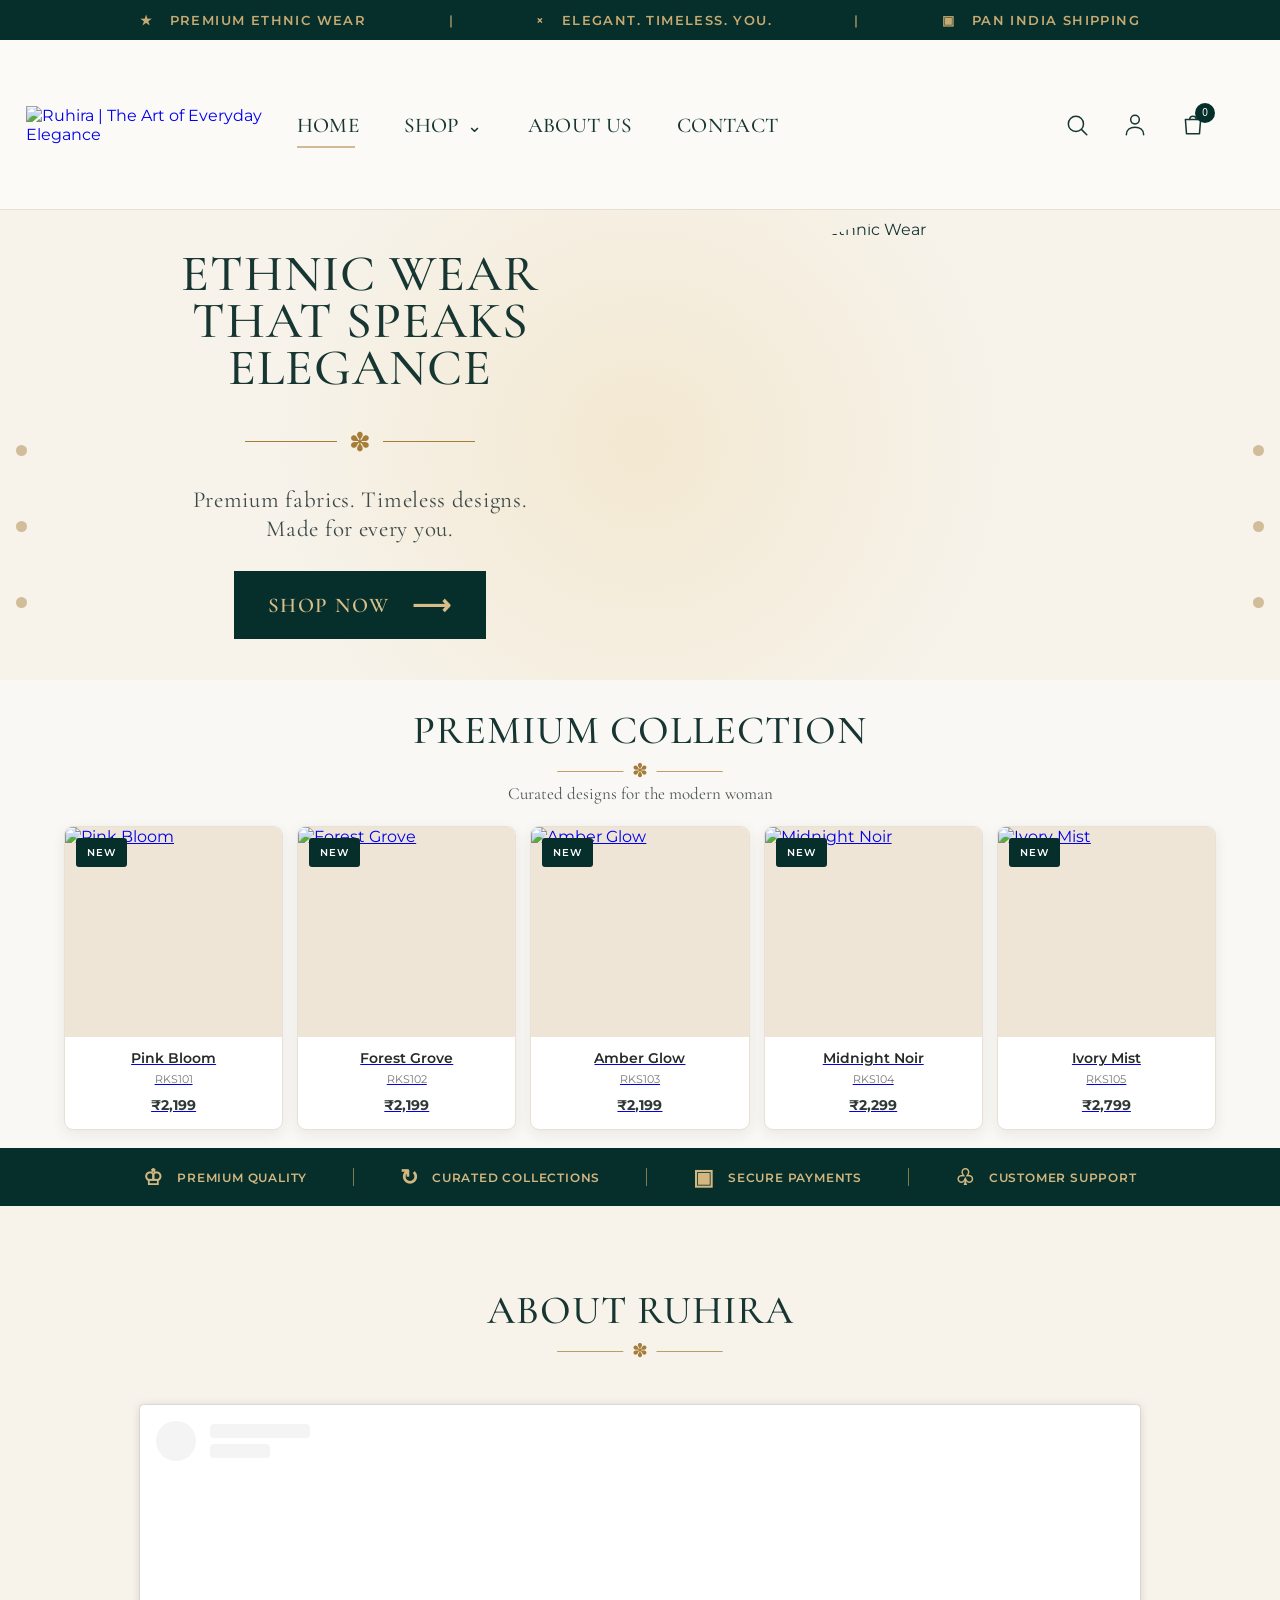
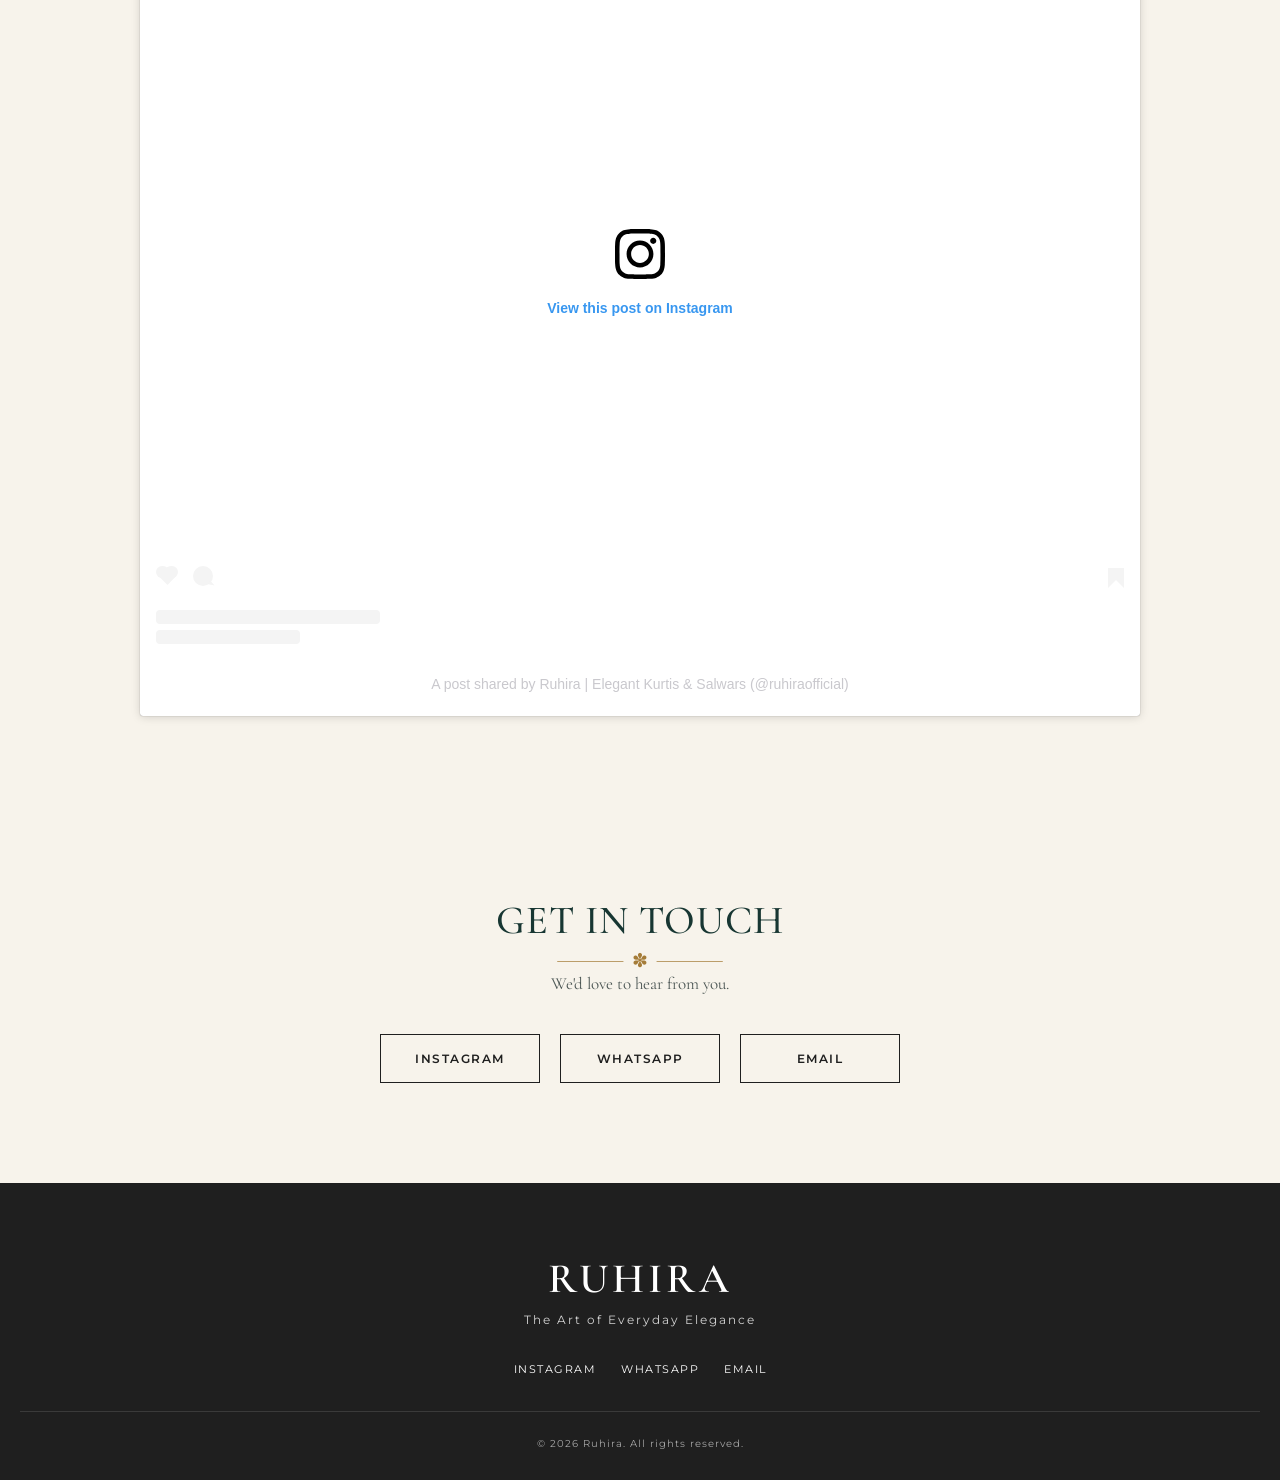
==== commit 09788573: "Update index.html" ====
--- a/index.html
+++ b/index.html
@@ -19,7 +19,7 @@
     <!-- TOP ANNOUNCEMENT BAR -->
     <div class="top-bar">
         <div class="top-bar-content">
-            <span>★ &nbsp; PREMIUM EVERYDAY WEAR</span>
+            <span>★ &nbsp; PREMIUM ETHNIC WEAR</span>
             <span class="divider">|</span>
             <span>× &nbsp; ELEGANT. TIMELESS. YOU.</span>
             <span class="divider">|</span>
